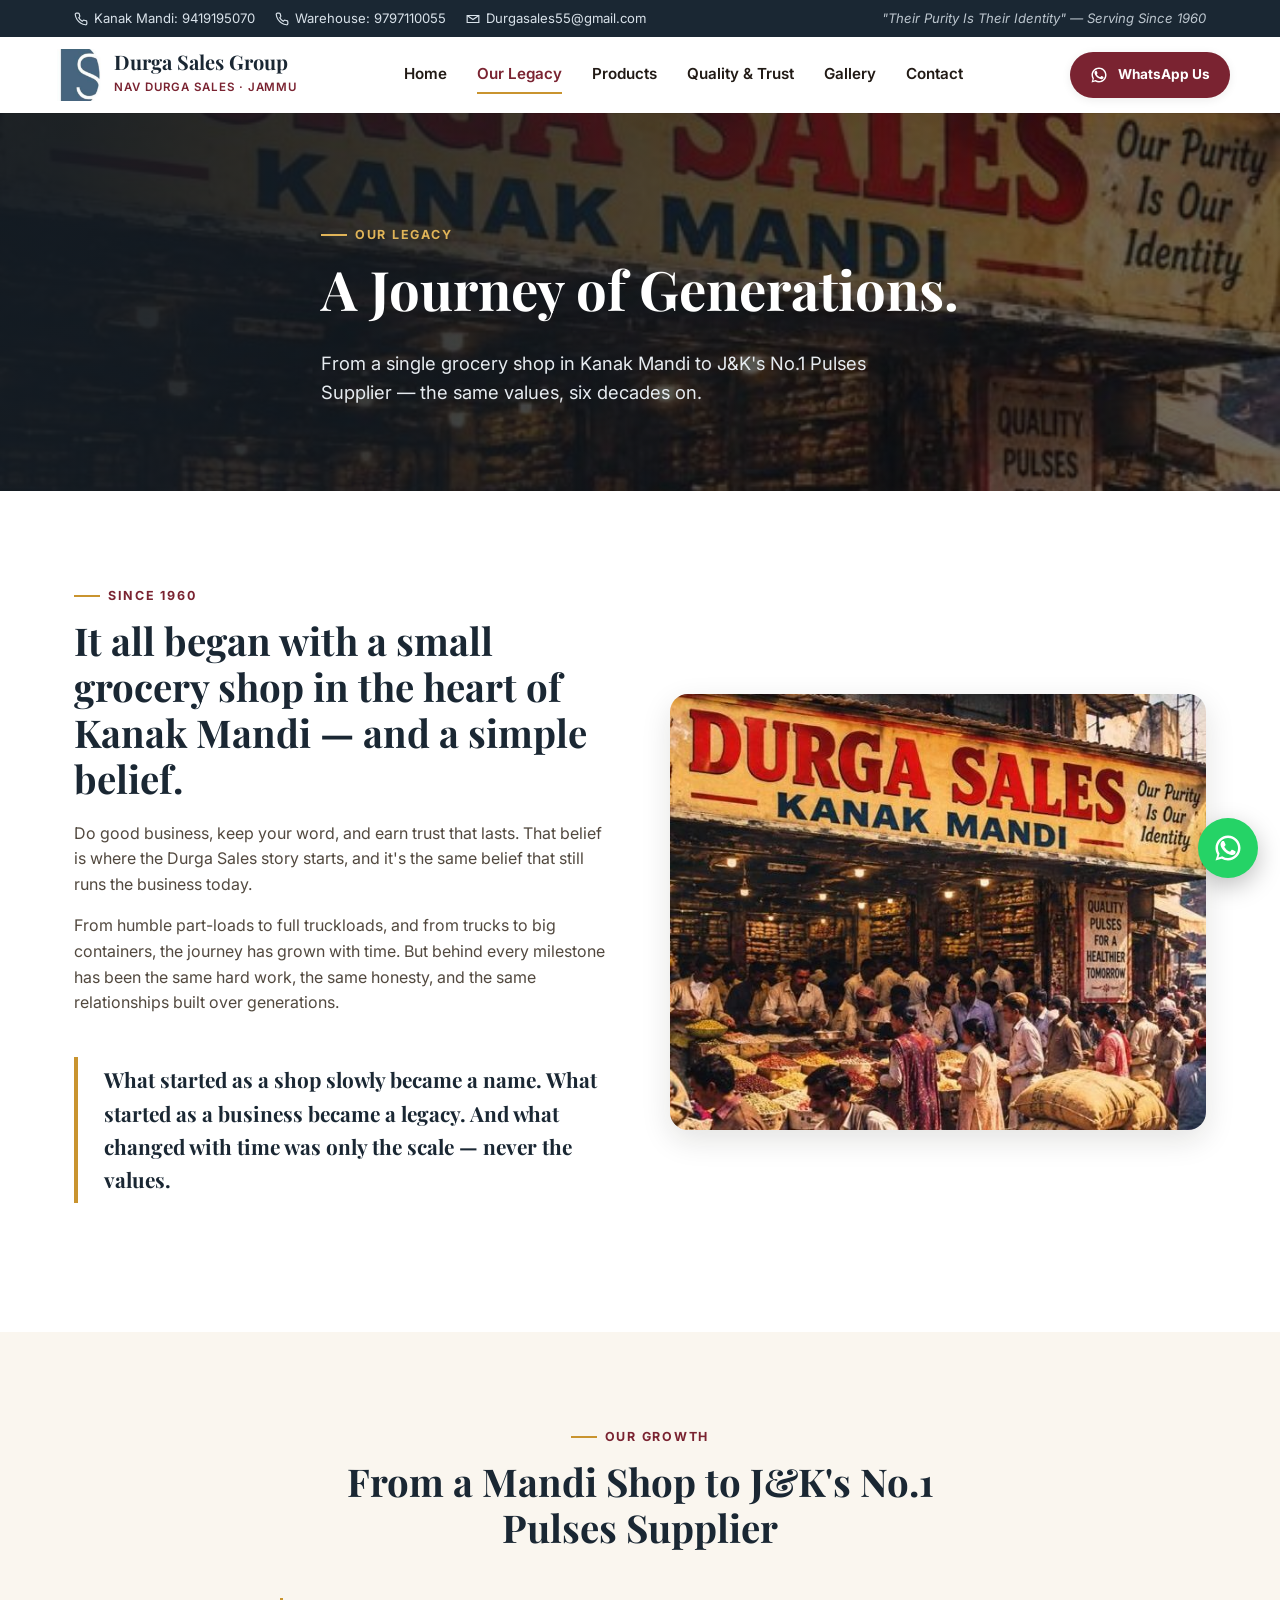
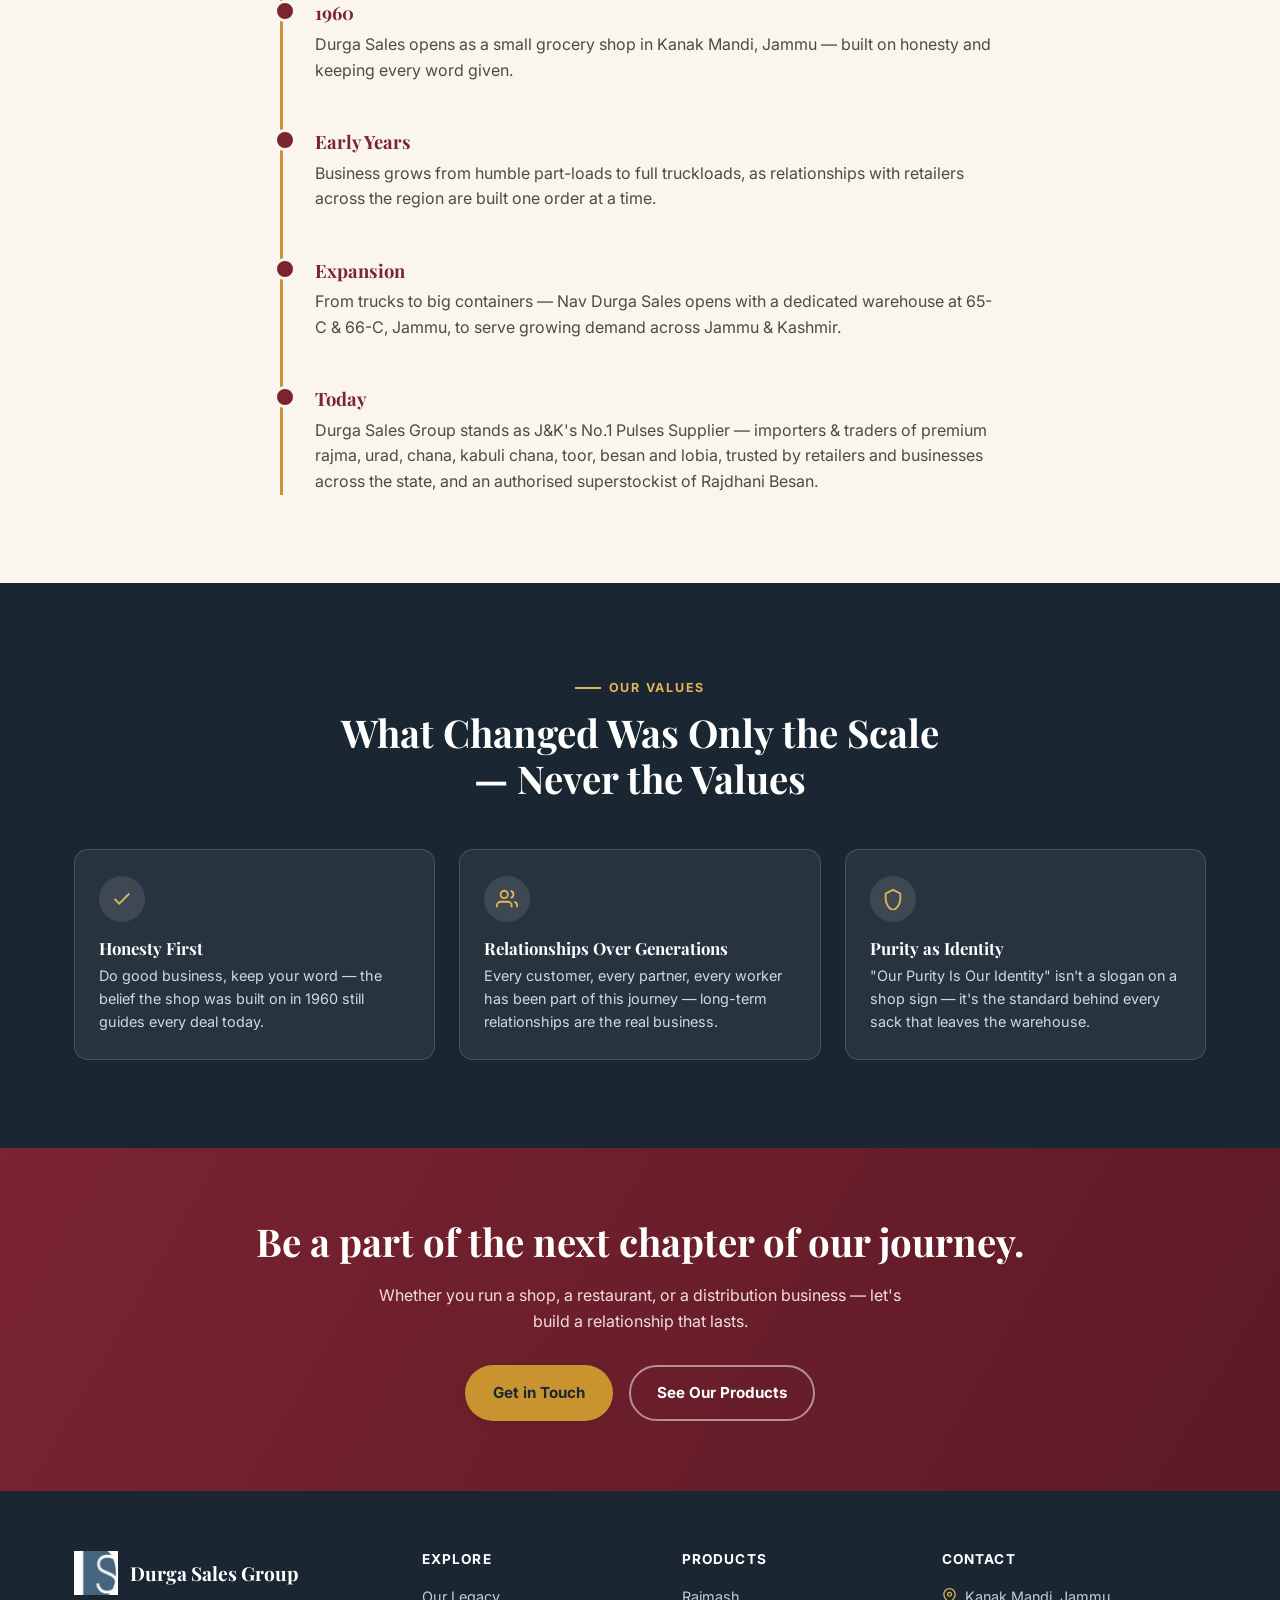
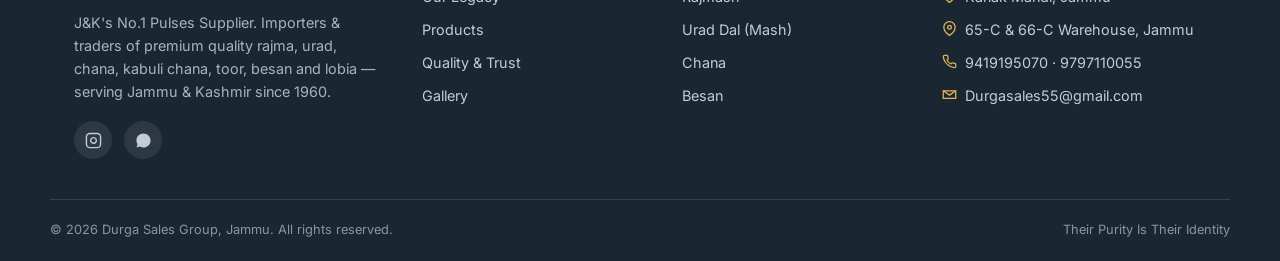
==== about.html @ c4bbbcdd "Build Durga Sales Group website: 6-page static site Multi-page static site (no framework, no build s" ====
<!doctype html>
<html lang="en">
<head>
<meta charset="utf-8">
<meta name="viewport" content="width=device-width, initial-scale=1">
<title>Our Legacy | Durga Sales Group, Jammu — Since 1960</title>
<meta name="description" content="From a small grocery shop in Kanak Mandi in 1960 to J&amp;K's No.1 Pulses Supplier — the story of Durga Sales Group, Jammu.">
<meta name="theme-color" content="#26394a">
<link rel="icon" type="image/png" sizes="32x32" href="assets/img/favicon-32.png">
<link rel="apple-touch-icon" href="assets/img/favicon-180.png">
<link rel="preconnect" href="https://fonts.googleapis.com">
<link rel="preconnect" href="https://fonts.gstatic.com" crossorigin>
<link href="https://fonts.googleapis.com/css2?family=Playfair+Display:wght@600;700;800&family=Inter:wght@400;500;600;700&display=swap" rel="stylesheet">
<link rel="stylesheet" href="assets/css/style.css">
</head>
<body>

<div class="topbar">
  <div class="container">
    <div class="topbar-links">
      <a href="tel:+919419195070"><svg viewBox="0 0 24 24" fill="none" stroke="currentColor" stroke-width="2"><path d="M22 16.92v3a2 2 0 0 1-2.18 2 19.79 19.79 0 0 1-8.63-3.07 19.5 19.5 0 0 1-6-6 19.79 19.79 0 0 1-3.07-8.67A2 2 0 0 1 4.11 2h3a2 2 0 0 1 2 1.72c.127.96.361 1.903.7 2.81a2 2 0 0 1-.45 2.11L8.09 9.91a16 16 0 0 0 6 6l1.27-1.27a2 2 0 0 1 2.11-.45c.907.339 1.85.573 2.81.7A2 2 0 0 1 22 16.92z"/></svg> Kanak Mandi: 9419195070</a>
      <a href="tel:+919797110055"><svg viewBox="0 0 24 24" fill="none" stroke="currentColor" stroke-width="2"><path d="M22 16.92v3a2 2 0 0 1-2.18 2 19.79 19.79 0 0 1-8.63-3.07 19.5 19.5 0 0 1-6-6 19.79 19.79 0 0 1-3.07-8.67A2 2 0 0 1 4.11 2h3a2 2 0 0 1 2 1.72c.127.96.361 1.903.7 2.81a2 2 0 0 1-.45 2.11L8.09 9.91a16 16 0 0 0 6 6l1.27-1.27a2 2 0 0 1 2.11-.45c.907.339 1.85.573 2.81.7A2 2 0 0 1 22 16.92z"/></svg> Warehouse: 9797110055</a>
      <a href="mailto:Durgasales55@gmail.com"><svg viewBox="0 0 24 24" fill="none" stroke="currentColor" stroke-width="2"><path d="M22 6 12 13 2 6"/><path d="M2 6h20v12H2z"/></svg> Durgasales55@gmail.com</a>
    </div>
    <div class="tagline">"Their Purity Is Their Identity" — Serving Since 1960</div>
  </div>
</div>

<header class="site-header">
  <div class="container nav-wrap">
    <a href="index.html" class="brand">
      <img src="assets/img/favicon-180.png" alt="Durga Sales logo mark">
      <span class="brand-text">
        <span class="name">Durga Sales Group</span>
        <span class="sub">Nav Durga Sales · Jammu</span>
      </span>
    </a>
    <nav class="main-nav">
      <a href="index.html">Home</a>
      <a href="about.html" class="active">Our Legacy</a>
      <a href="products.html">Products</a>
      <a href="quality.html">Quality &amp; Trust</a>
      <a href="gallery.html">Gallery</a>
      <a href="contact.html">Contact</a>
    </nav>
    <div class="nav-cta">
      <a class="btn btn-primary btn-sm" href="https://wa.me/919797110055" target="_blank" rel="noopener">
        <svg viewBox="0 0 24 24" fill="currentColor"><path d="M17.472 14.382c-.297-.149-1.758-.867-2.03-.967-.273-.099-.471-.148-.67.15-.197.297-.767.966-.94 1.164-.173.199-.347.223-.644.075-.297-.15-1.255-.463-2.39-1.475-.883-.788-1.48-1.761-1.653-2.059-.173-.297-.018-.458.13-.606.134-.133.298-.347.446-.52.149-.174.198-.298.298-.497.099-.198.05-.371-.025-.52-.075-.149-.669-1.612-.916-2.207-.242-.579-.487-.5-.669-.51-.173-.008-.371-.01-.57-.01-.198 0-.52.074-.792.372-.272.297-1.04 1.016-1.04 2.479 0 1.462 1.065 2.875 1.213 3.074.149.198 2.096 3.2 5.077 4.487.709.306 1.263.489 1.694.625.712.227 1.36.195 1.872.118.571-.085 1.758-.719 2.006-1.413.248-.694.248-1.288.173-1.413-.074-.124-.272-.198-.57-.347z"/><path d="M12.001 2C6.478 2 2 6.477 2 12c0 1.933.542 3.755 1.481 5.304L2 22l4.834-1.465A9.945 9.945 0 0 0 12.001 22C17.524 22 22 17.523 22 12S17.524 2 12.001 2zm0 18.05a8.03 8.03 0 0 1-4.312-1.253l-.31-.184-3.041.922.94-3.083-.202-.318A8.03 8.03 0 0 1 3.95 12c0-4.44 3.611-8.05 8.051-8.05 4.44 0 8.05 3.61 8.05 8.05 0 4.44-3.61 8.05-8.05 8.05z"/></svg>
        <span class="long">WhatsApp Us</span>
      </a>
      <button class="nav-toggle" aria-label="Toggle navigation"><span></span><span></span><span></span></button>
    </div>
  </div>
</header>

<section class="hero page-hero">
  <img class="bg-img" src="assets/img/story-mandi.jpg" alt="Durga Sales, Kanak Mandi, Jammu">
  <div class="container hero-inner">
    <div class="eyebrow">Our Legacy</div>
    <h1>A Journey of Generations.</h1>
    <p class="lead">From a single grocery shop in Kanak Mandi to J&amp;K's No.1 Pulses Supplier — the same values, six decades on.</p>
  </div>
</section>

<section class="section white">
  <div class="container">
    <div class="split">
      <div class="split-text">
        <div class="eyebrow">Since 1960</div>
        <h2>It all began with a small grocery shop in the heart of Kanak Mandi — and a simple belief.</h2>
        <p>Do good business, keep your word, and earn trust that lasts. That belief is where the Durga Sales story starts, and it's the same belief that still runs the business today.</p>
        <p>From humble part-loads to full truckloads, and from trucks to big containers, the journey has grown with time. But behind every milestone has been the same hard work, the same honesty, and the same relationships built over generations.</p>
        <p class="pull-quote">What started as a shop slowly became a name. What started as a business became a legacy. And what changed with time was only the scale — never the values.</p>
      </div>
      <div class="split-media">
        <img src="assets/img/story-mandi.jpg" alt="Durga Sales shopfront, Kanak Mandi, Jammu — our purity is our identity">
      </div>
    </div>
  </div>
</section>

<section class="section cream">
  <div class="container">
    <div class="section-head center">
      <div class="eyebrow">Our Growth</div>
      <h2>From a Mandi Shop to J&amp;K's No.1 Pulses Supplier</h2>
    </div>
    <div class="timeline" style="max-width:720px;margin:0 auto;">
      <div class="timeline-item">
        <span class="year">1960</span>
        <p style="margin:0;">Durga Sales opens as a small grocery shop in Kanak Mandi, Jammu — built on honesty and keeping every word given.</p>
      </div>
      <div class="timeline-item">
        <span class="year">Early Years</span>
        <p style="margin:0;">Business grows from humble part-loads to full truckloads, as relationships with retailers across the region are built one order at a time.</p>
      </div>
      <div class="timeline-item">
        <span class="year">Expansion</span>
        <p style="margin:0;">From trucks to big containers — Nav Durga Sales opens with a dedicated warehouse at 65-C &amp; 66-C, Jammu, to serve growing demand across Jammu &amp; Kashmir.</p>
      </div>
      <div class="timeline-item">
        <span class="year">Today</span>
        <p style="margin:0;">Durga Sales Group stands as J&amp;K's No.1 Pulses Supplier — importers &amp; traders of premium rajma, urad, chana, kabuli chana, toor, besan and lobia, trusted by retailers and businesses across the state, and an authorised superstockist of Rajdhani Besan.</p>
      </div>
    </div>
  </div>
</section>

<section class="section navy">
  <div class="container">
    <div class="section-head center">
      <div class="eyebrow">Our Values</div>
      <h2>What Changed Was Only the Scale — Never the Values</h2>
    </div>
    <div class="feature-grid">
      <div class="feature" style="background:rgba(255,255,255,0.06);border-color:rgba(255,255,255,0.15);">
        <div class="icon" style="background:rgba(255,255,255,0.1);"><svg viewBox="0 0 24 24" fill="none" stroke="currentColor" stroke-width="2" style="color:#e0b458"><path d="M20 6 9 17l-5-5"/></svg></div>
        <h3 style="color:#fff">Honesty First</h3>
        <p style="color:#cfd9e1">Do good business, keep your word — the belief the shop was built on in 1960 still guides every deal today.</p>
      </div>
      <div class="feature" style="background:rgba(255,255,255,0.06);border-color:rgba(255,255,255,0.15);">
        <div class="icon" style="background:rgba(255,255,255,0.1);"><svg viewBox="0 0 24 24" fill="none" stroke="currentColor" stroke-width="2" style="color:#e0b458"><path d="M17 21v-2a4 4 0 0 0-4-4H5a4 4 0 0 0-4 4v2"/><circle cx="9" cy="7" r="4"/><path d="M23 21v-2a4 4 0 0 0-3-3.87M16 3.13a4 4 0 0 1 0 7.75"/></svg></div>
        <h3 style="color:#fff">Relationships Over Generations</h3>
        <p style="color:#cfd9e1">Every customer, every partner, every worker has been part of this journey — long-term relationships are the real business.</p>
      </div>
      <div class="feature" style="background:rgba(255,255,255,0.06);border-color:rgba(255,255,255,0.15);">
        <div class="icon" style="background:rgba(255,255,255,0.1);"><svg viewBox="0 0 24 24" fill="none" stroke="currentColor" stroke-width="2" style="color:#e0b458"><path d="M12 2 4 6v6c0 5.55 3.84 10.74 8 12 4.16-1.26 8-6.45 8-12V6l-8-4z"/></svg></div>
        <h3 style="color:#fff">Purity as Identity</h3>
        <p style="color:#cfd9e1">"Our Purity Is Our Identity" isn't a slogan on a shop sign — it's the standard behind every sack that leaves the warehouse.</p>
      </div>
    </div>
  </div>
</section>

<section class="cta-band">
  <div class="container">
    <h2>Be a part of the next chapter of our journey.</h2>
    <p>Whether you run a shop, a restaurant, or a distribution business — let's build a relationship that lasts.</p>
    <div class="hero-actions">
      <a class="btn btn-gold" href="contact.html">Get in Touch</a>
      <a class="btn btn-ghost" href="products.html">See Our Products</a>
    </div>
  </div>
</section>

<footer class="site-footer">
  <div class="container footer-grid">
    <div>
      <div class="footer-brand">
        <img src="assets/img/favicon-180.png" alt="Durga Sales logo">
        <span>Durga Sales Group</span>
      </div>
      <p>J&amp;K's No.1 Pulses Supplier. Importers &amp; traders of premium quality rajma, urad, chana, kabuli chana, toor, besan and lobia — serving Jammu &amp; Kashmir since 1960.</p>
      <div class="footer-social">
        <a href="https://www.instagram.com/durgasalesjammu" target="_blank" rel="noopener" aria-label="Instagram"><svg viewBox="0 0 24 24" fill="none" stroke="currentColor" stroke-width="2"><rect x="2" y="2" width="20" height="20" rx="5"/><path d="M16 11.37A4 4 0 1 1 12.63 8 4 4 0 0 1 16 11.37z"/><path d="M17.5 6.5h.01"/></svg></a>
        <a href="https://wa.me/919797110055" target="_blank" rel="noopener" aria-label="WhatsApp"><svg viewBox="0 0 24 24" fill="currentColor"><path d="M12.001 2C6.478 2 2 6.477 2 12c0 1.933.542 3.755 1.481 5.304L2 22l4.834-1.465A9.945 9.945 0 0 0 12.001 22C17.524 22 22 17.523 22 12S17.524 2 12.001 2z"/></svg></a>
      </div>
    </div>
    <div>
      <h4>Explore</h4>
      <ul>
        <li><a href="about.html">Our Legacy</a></li>
        <li><a href="products.html">Products</a></li>
        <li><a href="quality.html">Quality &amp; Trust</a></li>
        <li><a href="gallery.html">Gallery</a></li>
      </ul>
    </div>
    <div>
      <h4>Products</h4>
      <ul>
        <li><a href="products.html#rajma">Rajmash</a></li>
        <li><a href="products.html#urad">Urad Dal (Mash)</a></li>
        <li><a href="products.html#chana">Chana</a></li>
        <li><a href="products.html#besan">Besan</a></li>
      </ul>
    </div>
    <div>
      <h4>Contact</h4>
      <ul>
        <li><svg viewBox="0 0 24 24" fill="none" stroke="currentColor" stroke-width="2"><path d="M21 10c0 7-9 13-9 13s-9-6-9-13a9 9 0 0 1 18 0z"/><circle cx="12" cy="10" r="3"/></svg> Kanak Mandi, Jammu</li>
        <li><svg viewBox="0 0 24 24" fill="none" stroke="currentColor" stroke-width="2"><path d="M21 10c0 7-9 13-9 13s-9-6-9-13a9 9 0 0 1 18 0z"/><circle cx="12" cy="10" r="3"/></svg> 65-C &amp; 66-C Warehouse, Jammu</li>
        <li><svg viewBox="0 0 24 24" fill="none" stroke="currentColor" stroke-width="2"><path d="M22 16.92v3a2 2 0 0 1-2.18 2 19.79 19.79 0 0 1-8.63-3.07 19.5 19.5 0 0 1-6-6 19.79 19.79 0 0 1-3.07-8.67A2 2 0 0 1 4.11 2h3a2 2 0 0 1 2 1.72c.127.96.361 1.903.7 2.81a2 2 0 0 1-.45 2.11L8.09 9.91a16 16 0 0 0 6 6l1.27-1.27a2 2 0 0 1 2.11-.45c.907.339 1.85.573 2.81.7A2 2 0 0 1 22 16.92z"/></svg> 9419195070 · 9797110055</li>
        <li><svg viewBox="0 0 24 24" fill="none" stroke="currentColor" stroke-width="2"><path d="M22 6 12 13 2 6"/><path d="M2 6h20v12H2z"/></svg> Durgasales55@gmail.com</li>
      </ul>
    </div>
  </div>
  <div class="container footer-bottom">
    <span>&copy; <span id="year"></span> Durga Sales Group, Jammu. All rights reserved.</span>
    <span>Their Purity Is Their Identity</span>
  </div>
</footer>

<a class="wa-float" href="https://wa.me/919797110055?text=Hello%20Durga%20Sales%2C%20I%27d%20like%20to%20enquire%20about%20bulk%20pulses%20supply." target="_blank" rel="noopener" aria-label="Chat on WhatsApp">
  <svg viewBox="0 0 24 24" fill="currentColor"><path d="M17.472 14.382c-.297-.149-1.758-.867-2.03-.967-.273-.099-.471-.148-.67.15-.197.297-.767.966-.94 1.164-.173.199-.347.223-.644.075-.297-.15-1.255-.463-2.39-1.475-.883-.788-1.48-1.761-1.653-2.059-.173-.297-.018-.458.13-.606.134-.133.298-.347.446-.52.149-.174.198-.298.298-.497.099-.198.05-.371-.025-.52-.075-.149-.669-1.612-.916-2.207-.242-.579-.487-.5-.669-.51-.173-.008-.371-.01-.57-.01-.198 0-.52.074-.792.372-.272.297-1.04 1.016-1.04 2.479 0 1.462 1.065 2.875 1.213 3.074.149.198 2.096 3.2 5.077 4.487.709.306 1.263.489 1.694.625.712.227 1.36.195 1.872.118.571-.085 1.758-.719 2.006-1.413.248-.694.248-1.288.173-1.413-.074-.124-.272-.198-.57-.347z"/><path d="M12.001 2C6.478 2 2 6.477 2 12c0 1.933.542 3.755 1.481 5.304L2 22l4.834-1.465A9.945 9.945 0 0 0 12.001 22C17.524 22 22 17.523 22 12S17.524 2 12.001 2zm0 18.05a8.03 8.03 0 0 1-4.312-1.253l-.31-.184-3.041.922.94-3.083-.202-.318A8.03 8.03 0 0 1 3.95 12c0-4.44 3.611-8.05 8.051-8.05 4.44 0 8.05 3.61 8.05 8.05 0 4.44-3.61 8.05-8.05 8.05z"/></svg>
</a>

<script src="assets/js/main.js"></script>
<script>document.getElementById("year").textContent = new Date().getFullYear();</script>
</body>
</html>
---- assets/css/style.css ----
/* ============================================================
   Durga Sales Group — Design System
   Palette pulled from the brand's own logo + product packaging
   ============================================================ */

:root {
  --navy: #3d5a74;
  --navy-dark: #26394a;
  --navy-darker: #1a2733;
  --maroon: #7a2331;
  --maroon-dark: #5c1a25;
  --gold: #c9942f;
  --gold-light: #e0b458;
  --cream: #faf6ef;
  --cream-dark: #f2ead9;
  --ink: #211a15;
  --ink-soft: #52493f;
  --white: #ffffff;
  --border: #e7ddc9;

  --shadow-sm: 0 2px 10px rgba(26, 22, 15, 0.08);
  --shadow-md: 0 10px 30px rgba(26, 22, 15, 0.12);
  --shadow-lg: 0 20px 60px rgba(26, 22, 15, 0.18);

  --font-head: "Playfair Display", Georgia, "Times New Roman", serif;
  --font-body: "Inter", -apple-system, BlinkMacSystemFont, "Segoe UI", sans-serif;

  --container: 1180px;
}

* { box-sizing: border-box; }
html { scroll-behavior: smooth; }

body {
  margin: 0;
  font-family: var(--font-body);
  color: var(--ink);
  background: var(--cream);
  line-height: 1.6;
  -webkit-font-smoothing: antialiased;
}

img { max-width: 100%; display: block; }
a { color: inherit; text-decoration: none; }
ul { margin: 0; padding: 0; list-style: none; }
section { position: relative; }

.container {
  max-width: var(--container);
  margin: 0 auto;
  padding: 0 24px;
}

h1, h2, h3, h4 {
  font-family: var(--font-head);
  font-weight: 700;
  color: var(--navy-darker);
  margin: 0 0 0.5em;
  line-height: 1.2;
}

h1 { font-size: clamp(2.1rem, 5vw, 3.4rem); }
h2 { font-size: clamp(1.7rem, 3.4vw, 2.4rem); }
h3 { font-size: 1.3rem; }
p { margin: 0 0 1em; color: var(--ink-soft); }

.eyebrow {
  display: inline-flex;
  align-items: center;
  gap: 8px;
  font-family: var(--font-body);
  font-weight: 700;
  font-size: 0.78rem;
  letter-spacing: 0.14em;
  text-transform: uppercase;
  color: var(--maroon);
  margin-bottom: 0.9em;
}
.eyebrow::before {
  content: "";
  width: 26px;
  height: 2px;
  background: var(--gold);
  display: inline-block;
}

.section-head {
  max-width: 640px;
  margin-bottom: 3rem;
}
.section-head.center { margin-left: auto; margin-right: auto; text-align: center; }
.section-head p { font-size: 1.05rem; }

/* ---------- Buttons ---------- */
.btn {
  display: inline-flex;
  align-items: center;
  gap: 10px;
  padding: 14px 26px;
  border-radius: 999px;
  font-weight: 700;
  font-size: 0.95rem;
  border: 2px solid transparent;
  cursor: pointer;
  transition: transform 0.15s ease, box-shadow 0.15s ease, background 0.15s ease, color 0.15s ease;
  white-space: nowrap;
}
.btn:hover { transform: translateY(-2px); }
.btn-primary { background: var(--maroon); color: var(--white); box-shadow: var(--shadow-sm); }
.btn-primary:hover { background: var(--maroon-dark); box-shadow: var(--shadow-md); }
.btn-ghost { background: transparent; color: var(--white); border-color: rgba(255,255,255,0.55); }
.btn-ghost:hover { background: rgba(255,255,255,0.12); border-color: var(--white); }
.btn-outline { background: transparent; color: var(--navy-darker); border-color: var(--navy-darker); }
.btn-outline:hover { background: var(--navy-darker); color: var(--white); }
.btn-gold { background: var(--gold); color: var(--navy-darker); box-shadow: var(--shadow-sm); }
.btn-gold:hover { background: var(--gold-light); }
.btn-sm { padding: 10px 18px; font-size: 0.85rem; }
.btn svg { width: 18px; height: 18px; flex-shrink: 0; }

/* ---------- Header ---------- */
.topbar {
  background: var(--navy-darker);
  color: #d9e2ea;
  font-size: 0.82rem;
}
.topbar .container {
  display: flex;
  justify-content: space-between;
  align-items: center;
  padding-top: 8px;
  padding-bottom: 8px;
  gap: 16px;
  flex-wrap: wrap;
}
.topbar-links { display: flex; gap: 20px; flex-wrap: wrap; }
.topbar-links a { display: inline-flex; align-items: center; gap: 6px; }
.topbar-links a:hover { color: var(--gold-light); }
.topbar svg { width: 14px; height: 14px; }
.topbar .tagline { font-style: italic; opacity: 0.85; }

header.site-header {
  background: var(--white);
  position: sticky;
  top: 0;
  z-index: 100;
  box-shadow: 0 1px 0 rgba(0,0,0,0.06);
}
.nav-wrap {
  display: flex;
  align-items: center;
  justify-content: space-between;
  padding: 12px 0;
  gap: 20px;
}
.brand {
  display: flex;
  align-items: center;
  gap: 12px;
}
.brand img { height: 52px; width: auto; }
.brand-text .name {
  font-family: var(--font-head);
  font-weight: 700;
  font-size: 1.25rem;
  color: var(--navy-darker);
  display: block;
  line-height: 1.1;
}
.brand-text .sub {
  font-size: 0.72rem;
  letter-spacing: 0.08em;
  text-transform: uppercase;
  color: var(--maroon);
  font-weight: 600;
}

nav.main-nav { display: flex; align-items: center; gap: 30px; }
nav.main-nav a {
  font-weight: 600;
  font-size: 0.95rem;
  color: var(--ink);
  padding: 6px 0;
  border-bottom: 2px solid transparent;
  transition: color 0.15s, border-color 0.15s;
}
nav.main-nav a:hover,
nav.main-nav a.active { color: var(--maroon); border-color: var(--gold); }

.nav-cta { display: flex; align-items: center; gap: 12px; }
.nav-toggle {
  display: none;
  background: none;
  border: none;
  cursor: pointer;
  padding: 6px;
}
.nav-toggle span {
  display: block;
  width: 26px;
  height: 3px;
  margin: 5px 0;
  background: var(--navy-darker);
  border-radius: 2px;
}

/* ---------- Hero ---------- */
.hero {
  position: relative;
  color: var(--white);
  overflow: hidden;
  min-height: 78vh;
  display: flex;
  align-items: center;
}
.hero .bg-img {
  position: absolute;
  inset: 0;
  width: 100%;
  height: 100%;
  object-fit: cover;
  object-position: center 30%;
  filter: brightness(0.55) saturate(1.05);
}
.hero::after {
  content: "";
  position: absolute;
  inset: 0;
  background: linear-gradient(100deg, rgba(20,28,36,0.92) 5%, rgba(20,28,36,0.55) 48%, rgba(20,28,36,0.25) 80%);
}
.hero-inner { position: relative; z-index: 2; padding: 90px 0; }
.hero .eyebrow { color: var(--gold-light); }
.hero .eyebrow::before { background: var(--gold-light); }
.hero h1 { color: var(--white); max-width: 760px; }
.hero p.lead { color: #e6ebf0; font-size: 1.15rem; max-width: 560px; }
.hero-actions { display: flex; gap: 16px; margin-top: 30px; flex-wrap: wrap; }
.hero-stats {
  display: flex;
  gap: 40px;
  margin-top: 56px;
  flex-wrap: wrap;
}
.hero-stats div strong {
  display: block;
  font-family: var(--font-head);
  font-size: 2rem;
  color: var(--gold-light);
}
.hero-stats div span { font-size: 0.85rem; color: #cdd7df; }

.page-hero {
  min-height: 42vh;
  padding-top: 40px;
}
.page-hero .hero-inner { padding: 60px 0; }

/* ---------- Trust strip ---------- */
.trust-strip {
  background: var(--navy-darker);
  padding: 26px 0;
}
.trust-strip ul {
  display: grid;
  grid-template-columns: repeat(6, 1fr);
  gap: 18px;
  text-align: center;
}
.trust-strip li {
  color: #dfe6ec;
  font-size: 0.85rem;
  font-weight: 600;
  display: flex;
  flex-direction: column;
  align-items: center;
  gap: 8px;
}
.trust-strip svg { width: 26px; height: 26px; color: var(--gold-light); }

/* ---------- Sections ---------- */
.section { padding: 88px 0; }
.section.tight { padding: 60px 0; }
.section.cream { background: var(--cream); }
.section.white { background: var(--white); }
.section.navy {
  background: var(--navy-darker);
  color: var(--white);
}
.section.navy h2, .section.navy h3 { color: var(--white); }
.section.navy p { color: #cfd9e1; }
.section.navy .eyebrow { color: var(--gold-light); }
.section.navy .eyebrow::before { background: var(--gold-light); }

/* Product cards */
.grid-cards {
  display: grid;
  grid-template-columns: repeat(auto-fit, minmax(250px, 1fr));
  gap: 28px;
}
.card {
  background: var(--white);
  border-radius: 16px;
  overflow: hidden;
  box-shadow: var(--shadow-sm);
  transition: transform 0.2s ease, box-shadow 0.2s ease;
  display: flex;
  flex-direction: column;
  border: 1px solid var(--border);
}
.card:hover { transform: translateY(-6px); box-shadow: var(--shadow-md); }
.card .thumb { aspect-ratio: 4/3; overflow: hidden; background: var(--cream-dark); }
.card .thumb img { width: 100%; height: 100%; object-fit: cover; object-position: top center; }
.card .thumb.icon-only {
  display: flex;
  align-items: center;
  justify-content: center;
  background: linear-gradient(135deg, var(--navy) 0%, var(--navy-darker) 100%);
}
.card .thumb.icon-only svg { width: 64px; height: 64px; color: var(--gold-light); }
.card-body { padding: 20px 22px 24px; display: flex; flex-direction: column; gap: 8px; flex: 1; }
.card-body .tag {
  font-size: 0.7rem;
  font-weight: 700;
  letter-spacing: 0.08em;
  text-transform: uppercase;
  color: var(--maroon);
}
.card-body h3 { margin-bottom: 2px; }
.card-body p { font-size: 0.92rem; margin-bottom: 6px; }
.card-body .btn { margin-top: auto; align-self: flex-start; }

/* Icon feature grid */
.feature-grid {
  display: grid;
  grid-template-columns: repeat(auto-fit, minmax(220px, 1fr));
  gap: 24px;
}
.feature {
  background: var(--white);
  border: 1px solid var(--border);
  border-radius: 14px;
  padding: 26px 24px;
}
.feature .icon {
  width: 46px;
  height: 46px;
  border-radius: 50%;
  background: var(--cream-dark);
  display: flex;
  align-items: center;
  justify-content: center;
  margin-bottom: 16px;
}
.feature .icon svg { width: 22px; height: 22px; color: var(--maroon); }
.feature h3 { font-size: 1.05rem; margin-bottom: 6px; }
.feature p { font-size: 0.9rem; margin: 0; }

/* Split / story sections */
.split {
  display: grid;
  grid-template-columns: 1fr 1fr;
  gap: 60px;
  align-items: center;
}
.split.reverse .split-media { order: 2; }
.split.reverse .split-text { order: 1; }
.split-media img { border-radius: 18px; box-shadow: var(--shadow-md); }
.split-media { position: relative; }
.split-media .badge {
  position: absolute;
  bottom: -20px;
  left: -20px;
  background: var(--white);
  border-radius: 14px;
  box-shadow: var(--shadow-md);
  padding: 16px 20px;
  display: flex;
  align-items: center;
  gap: 12px;
}
.split-media .badge strong { display: block; font-family: var(--font-head); font-size: 1.4rem; color: var(--maroon); }
.split-media .badge span { font-size: 0.78rem; color: var(--ink-soft); }

/* Brand strip */
.brand-strip {
  display: flex;
  flex-wrap: wrap;
  gap: 16px;
  justify-content: center;
}
.brand-pill {
  background: var(--white);
  border: 1px solid var(--border);
  border-radius: 999px;
  padding: 12px 22px;
  font-weight: 700;
  font-size: 0.9rem;
  color: var(--navy-darker);
  display: flex;
  align-items: center;
  gap: 8px;
  box-shadow: var(--shadow-sm);
}
.brand-pill .dot { width: 8px; height: 8px; border-radius: 50%; background: var(--maroon); }

/* Locations */
.loc-grid { display: grid; grid-template-columns: repeat(auto-fit, minmax(300px, 1fr)); gap: 26px; }
.loc-card {
  background: var(--white);
  border: 1px solid var(--border);
  border-radius: 16px;
  padding: 30px;
  color: var(--ink-soft);
}
.loc-card h3 { display: flex; align-items: center; gap: 10px; }
.section.navy .loc-card h3 { color: var(--navy-darker); }
.loc-card h3 svg { width: 20px; height: 20px; color: var(--maroon); }
.loc-card .addr { font-weight: 600; color: var(--ink); margin-bottom: 14px; }
.loc-card ul { display: flex; flex-direction: column; gap: 8px; margin-bottom: 18px; }
.loc-card li { display: flex; align-items: center; gap: 8px; font-size: 0.92rem; color: var(--ink-soft); }
.loc-card li svg { width: 16px; height: 16px; color: var(--gold); flex-shrink: 0; }
.loc-card .actions { display: flex; gap: 10px; flex-wrap: wrap; }
.map-embed {
  border-radius: 16px;
  overflow: hidden;
  border: 1px solid var(--border);
  box-shadow: var(--shadow-sm);
}
.map-embed iframe { width: 100%; height: 320px; border: 0; display: block; }

/* Timeline (About) */
.timeline { display: flex; flex-direction: column; gap: 0; border-left: 3px solid var(--gold); margin-left: 12px; }
.timeline-item { position: relative; padding: 0 0 44px 32px; }
.timeline-item:last-child { padding-bottom: 0; }
.timeline-item::before {
  content: "";
  position: absolute;
  left: -9.5px;
  top: 2px;
  width: 16px;
  height: 16px;
  border-radius: 50%;
  background: var(--maroon);
  border: 3px solid var(--cream);
}
.timeline-item .year {
  font-family: var(--font-head);
  color: var(--maroon);
  font-weight: 700;
  font-size: 1.15rem;
  display: block;
  margin-bottom: 4px;
}

/* Pull quote */
.pull-quote {
  border-left: 4px solid var(--gold);
  padding: 6px 0 6px 26px;
  font-family: var(--font-head);
  font-size: 1.3rem;
  color: var(--navy-darker);
  font-weight: 700;
  margin: 2em 0;
}

/* Gallery */
.gallery-grid {
  display: grid;
  grid-template-columns: repeat(auto-fit, minmax(230px, 1fr));
  gap: 16px;
}
.gallery-grid figure {
  margin: 0;
  border-radius: 14px;
  overflow: hidden;
  box-shadow: var(--shadow-sm);
  cursor: zoom-in;
  aspect-ratio: 4/5;
  position: relative;
}
.gallery-grid img { width: 100%; height: 100%; object-fit: cover; object-position: top center; transition: transform 0.3s ease; }
.gallery-grid figure:hover img { transform: scale(1.06); }
.gallery-grid figcaption {
  position: absolute;
  left: 0; right: 0; bottom: 0;
  padding: 14px 16px;
  background: linear-gradient(0deg, rgba(20,28,36,0.85), transparent);
  color: var(--white);
  font-size: 0.85rem;
  font-weight: 600;
}

.lightbox {
  position: fixed;
  inset: 0;
  background: rgba(15, 18, 22, 0.92);
  display: none;
  align-items: center;
  justify-content: center;
  z-index: 1000;
  padding: 40px 20px;
}
.lightbox.open { display: flex; }
.lightbox img { max-width: min(900px, 92vw); max-height: 86vh; border-radius: 10px; box-shadow: var(--shadow-lg); }
.lightbox .close {
  position: absolute;
  top: 24px;
  right: 30px;
  color: var(--white);
  font-size: 2rem;
  cursor: pointer;
  line-height: 1;
  background: none;
  border: none;
}

/* CTA band */
.cta-band {
  background: linear-gradient(120deg, var(--maroon) 0%, var(--maroon-dark) 100%);
  color: var(--white);
  text-align: center;
  padding: 70px 0;
}
.cta-band h2 { color: var(--white); }
.cta-band p { color: #f2dede; max-width: 560px; margin-left: auto; margin-right: auto; }
.cta-band .hero-actions { justify-content: center; }
.cta-band .btn-ghost { border-color: rgba(255,255,255,0.5); }

/* Form */
.form-card {
  background: var(--white);
  border: 1px solid var(--border);
  border-radius: 18px;
  padding: 36px;
  box-shadow: var(--shadow-sm);
}
.form-row { display: grid; grid-template-columns: 1fr 1fr; gap: 18px; margin-bottom: 18px; }
.form-row.full { grid-template-columns: 1fr; }
.field label { display: block; font-size: 0.82rem; font-weight: 700; margin-bottom: 6px; color: var(--navy-darker); }
.field input, .field select, .field textarea {
  width: 100%;
  padding: 12px 14px;
  border: 1px solid var(--border);
  border-radius: 10px;
  font-family: var(--font-body);
  font-size: 0.95rem;
  background: var(--cream);
  color: var(--ink);
}
.field textarea { resize: vertical; min-height: 100px; }
.field input:focus, .field select:focus, .field textarea:focus {
  outline: none;
  border-color: var(--maroon);
  background: var(--white);
}
.form-actions { display: flex; align-items: center; gap: 16px; flex-wrap: wrap; margin-top: 6px; }
.form-note { font-size: 0.82rem; color: var(--ink-soft); }

/* Footer */
footer.site-footer {
  background: var(--navy-darker);
  color: #c4ccd3;
  padding-top: 60px;
}
.footer-grid {
  display: grid;
  grid-template-columns: 1.4fr 1fr 1fr 1.2fr;
  gap: 40px;
  padding-bottom: 40px;
  border-bottom: 1px solid rgba(255,255,255,0.12);
}
.footer-grid h4 {
  color: var(--white);
  font-family: var(--font-body);
  font-size: 0.85rem;
  letter-spacing: 0.08em;
  text-transform: uppercase;
  margin-bottom: 18px;
}
.footer-brand { display: flex; align-items: center; gap: 12px; margin-bottom: 16px; }
.footer-brand img { height: 44px; }
.footer-brand span { font-family: var(--font-head); font-size: 1.2rem; color: var(--white); font-weight: 700; }
.footer-grid p { color: #a9b3ba; font-size: 0.9rem; }
.footer-grid ul { display: flex; flex-direction: column; gap: 10px; }
.footer-grid a { font-size: 0.9rem; color: #c4ccd3; }
.footer-grid a:hover { color: var(--gold-light); }
.footer-grid li { display: flex; gap: 8px; align-items: flex-start; font-size: 0.9rem; }
.footer-grid li svg { width: 15px; height: 15px; color: var(--gold-light); flex-shrink: 0; margin-top: 3px; }
.footer-social { display: flex; gap: 12px; margin-top: 18px; }
.footer-social a {
  width: 38px; height: 38px;
  border-radius: 50%;
  background: rgba(255,255,255,0.08);
  display: flex; align-items: center; justify-content: center;
}
.footer-social svg { width: 17px; height: 17px; }
.footer-bottom {
  display: flex;
  justify-content: space-between;
  align-items: center;
  padding: 20px 0;
  font-size: 0.8rem;
  color: #8b95a0;
  flex-wrap: wrap;
  gap: 10px;
}

/* WhatsApp floating button */
.wa-float {
  position: fixed;
  right: 22px;
  bottom: 22px;
  z-index: 200;
  width: 60px;
  height: 60px;
  border-radius: 50%;
  background: #25d366;
  display: flex;
  align-items: center;
  justify-content: center;
  box-shadow: 0 8px 24px rgba(0,0,0,0.25);
  animation: wa-pulse 2.4s infinite;
}
.wa-float svg { width: 30px; height: 30px; color: var(--white); }
@keyframes wa-pulse {
  0% { box-shadow: 0 8px 24px rgba(37,211,102,0.35); }
  50% { box-shadow: 0 8px 24px rgba(37,211,102,0.7); }
  100% { box-shadow: 0 8px 24px rgba(37,211,102,0.35); }
}

/* Breadcrumb-ish list marks for quality page */
.check-list { display: flex; flex-direction: column; gap: 14px; }
.check-list li { display: flex; gap: 12px; align-items: flex-start; font-weight: 600; color: var(--navy-darker); }
.check-list svg { width: 20px; height: 20px; color: var(--maroon); flex-shrink: 0; margin-top: 2px; }

/* Responsive */
@media (max-width: 960px) {
  .split { grid-template-columns: 1fr; gap: 32px; }
  .split.reverse .split-media { order: 1; }
  .split.reverse .split-text { order: 2; }
  .footer-grid { grid-template-columns: 1fr 1fr; }
  .trust-strip ul { grid-template-columns: repeat(3, 1fr); }
}

@media (max-width: 760px) {
  .topbar .tagline { display: none; }
  nav.main-nav {
    position: fixed;
    inset: 68px 0 0 0;
    background: var(--white);
    flex-direction: column;
    align-items: flex-start;
    padding: 26px 24px;
    gap: 6px;
    transform: translateX(100%);
    transition: transform 0.25s ease;
    overflow-y: auto;
  }
  nav.main-nav.open { transform: translateX(0); }
  nav.main-nav a { width: 100%; padding: 14px 0; border-bottom: 1px solid var(--border); }
  .nav-toggle { display: block; }
  .nav-cta .btn span.long { display: none; }
  .hero-stats { gap: 26px; }
  .footer-grid { grid-template-columns: 1fr; }
  .form-row { grid-template-columns: 1fr; }
}
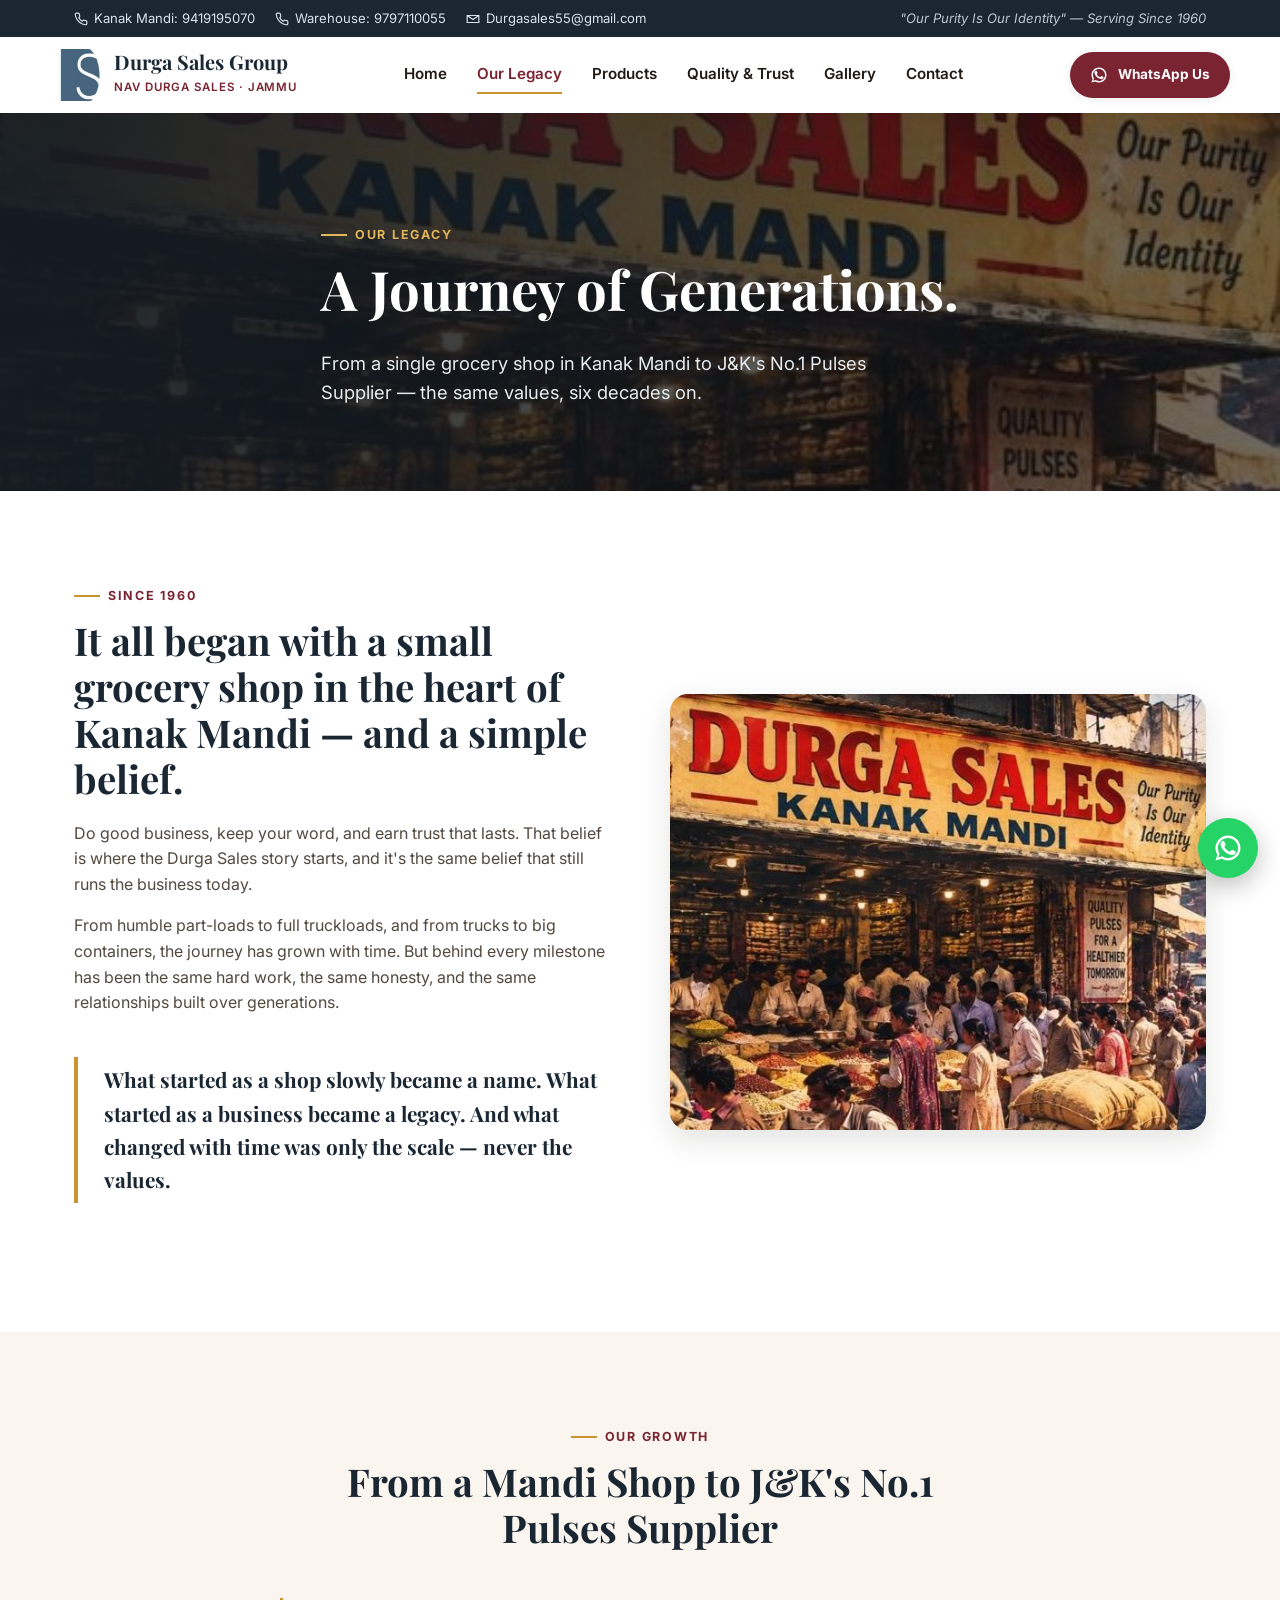
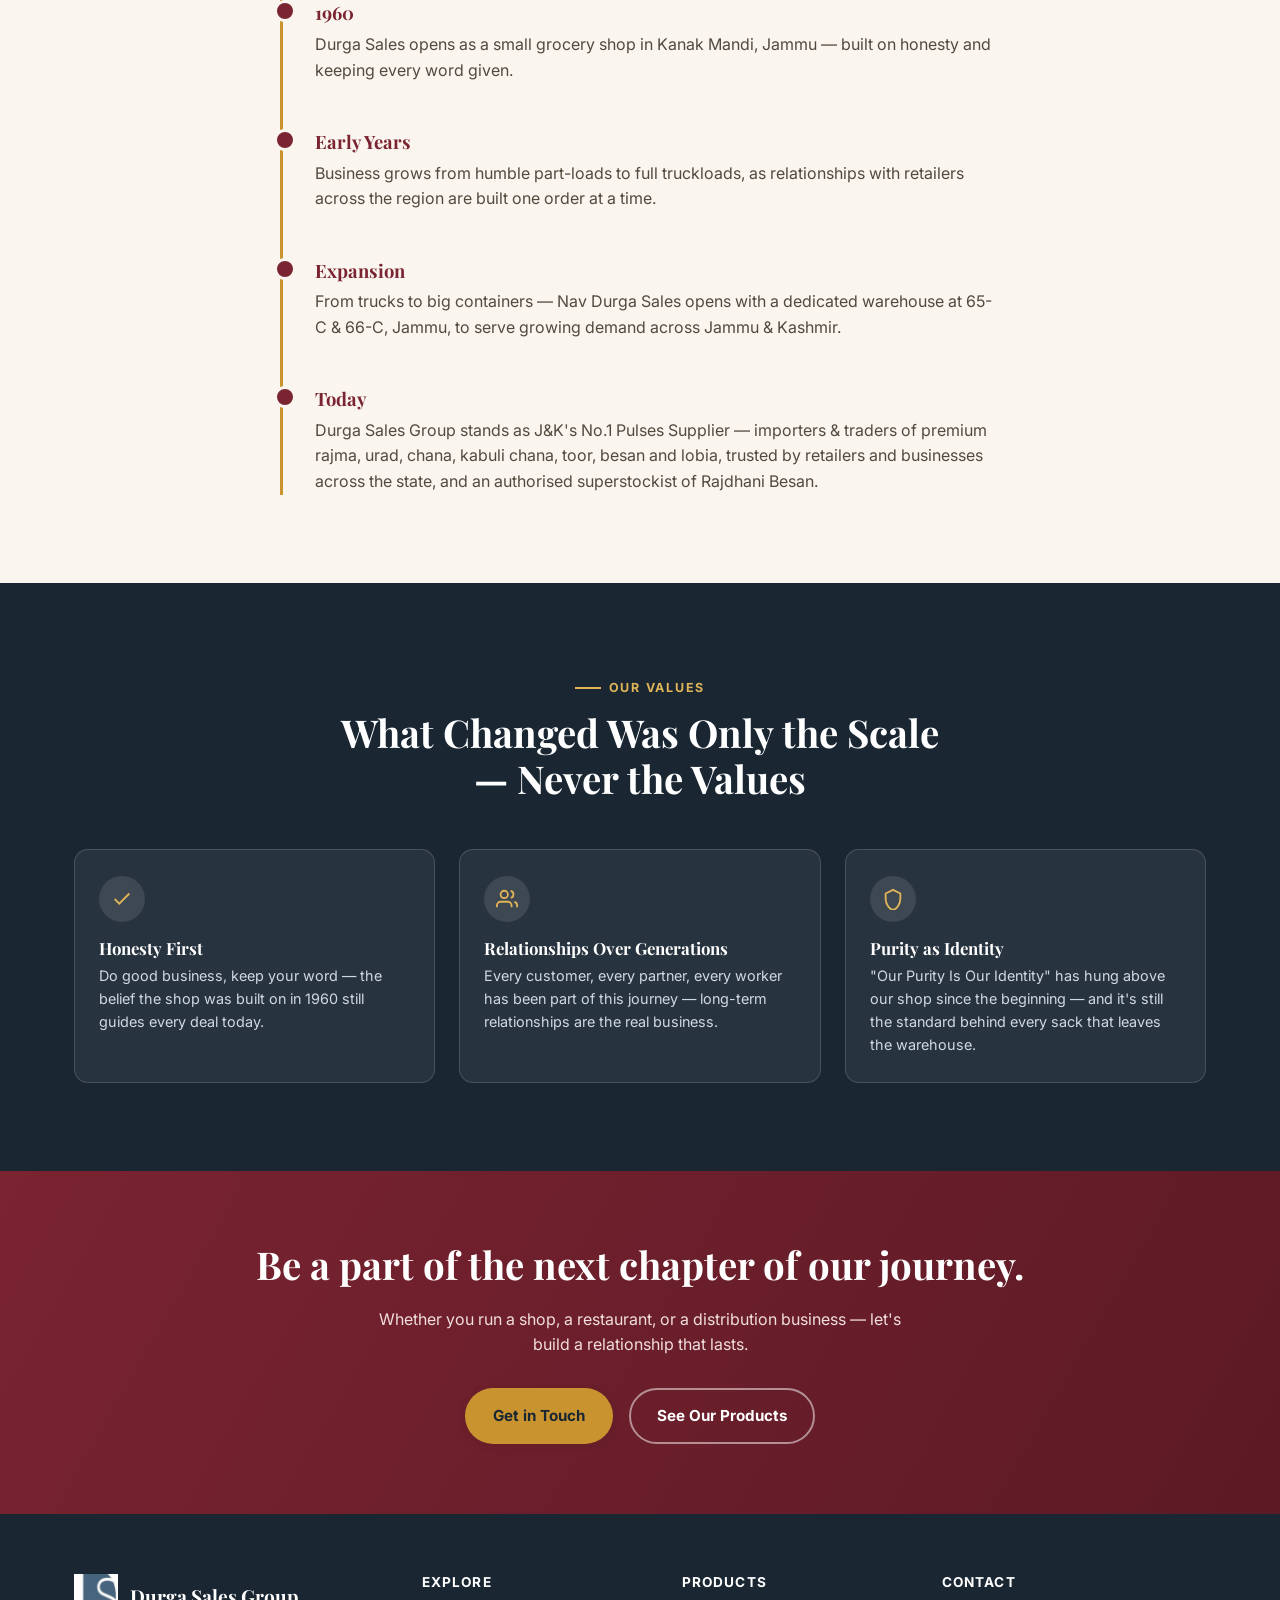
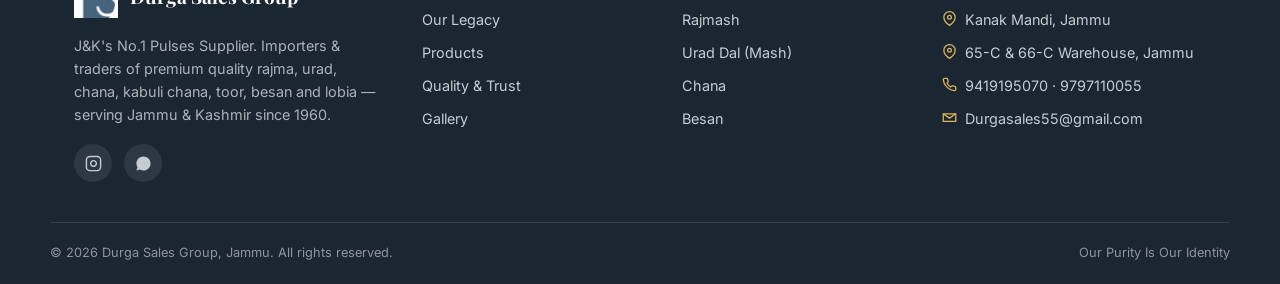
==== commit c17c162b: "Fix tagline: use "Our Purity Is Our Identity" consistently The site mixed two variants of the taglin" ====
--- a/about.html
+++ b/about.html
@@ -22,7 +22,7 @@
       <a href="tel:+919797110055"><svg viewBox="0 0 24 24" fill="none" stroke="currentColor" stroke-width="2"><path d="M22 16.92v3a2 2 0 0 1-2.18 2 19.79 19.79 0 0 1-8.63-3.07 19.5 19.5 0 0 1-6-6 19.79 19.79 0 0 1-3.07-8.67A2 2 0 0 1 4.11 2h3a2 2 0 0 1 2 1.72c.127.96.361 1.903.7 2.81a2 2 0 0 1-.45 2.11L8.09 9.91a16 16 0 0 0 6 6l1.27-1.27a2 2 0 0 1 2.11-.45c.907.339 1.85.573 2.81.7A2 2 0 0 1 22 16.92z"/></svg> Warehouse: 9797110055</a>
       <a href="mailto:Durgasales55@gmail.com"><svg viewBox="0 0 24 24" fill="none" stroke="currentColor" stroke-width="2"><path d="M22 6 12 13 2 6"/><path d="M2 6h20v12H2z"/></svg> Durgasales55@gmail.com</a>
     </div>
-    <div class="tagline">"Their Purity Is Their Identity" — Serving Since 1960</div>
+    <div class="tagline">"Our Purity Is Our Identity" — Serving Since 1960</div>
   </div>
 </div>
 
@@ -126,7 +126,7 @@
       <div class="feature" style="background:rgba(255,255,255,0.06);border-color:rgba(255,255,255,0.15);">
         <div class="icon" style="background:rgba(255,255,255,0.1);"><svg viewBox="0 0 24 24" fill="none" stroke="currentColor" stroke-width="2" style="color:#e0b458"><path d="M12 2 4 6v6c0 5.55 3.84 10.74 8 12 4.16-1.26 8-6.45 8-12V6l-8-4z"/></svg></div>
         <h3 style="color:#fff">Purity as Identity</h3>
-        <p style="color:#cfd9e1">"Our Purity Is Our Identity" isn't a slogan on a shop sign — it's the standard behind every sack that leaves the warehouse.</p>
+        <p style="color:#cfd9e1">"Our Purity Is Our Identity" has hung above our shop since the beginning — and it's still the standard behind every sack that leaves the warehouse.</p>
       </div>
     </div>
   </div>
@@ -186,7 +186,7 @@
   </div>
   <div class="container footer-bottom">
     <span>&copy; <span id="year"></span> Durga Sales Group, Jammu. All rights reserved.</span>
-    <span>Their Purity Is Their Identity</span>
+    <span>Our Purity Is Our Identity</span>
   </div>
 </footer>
 
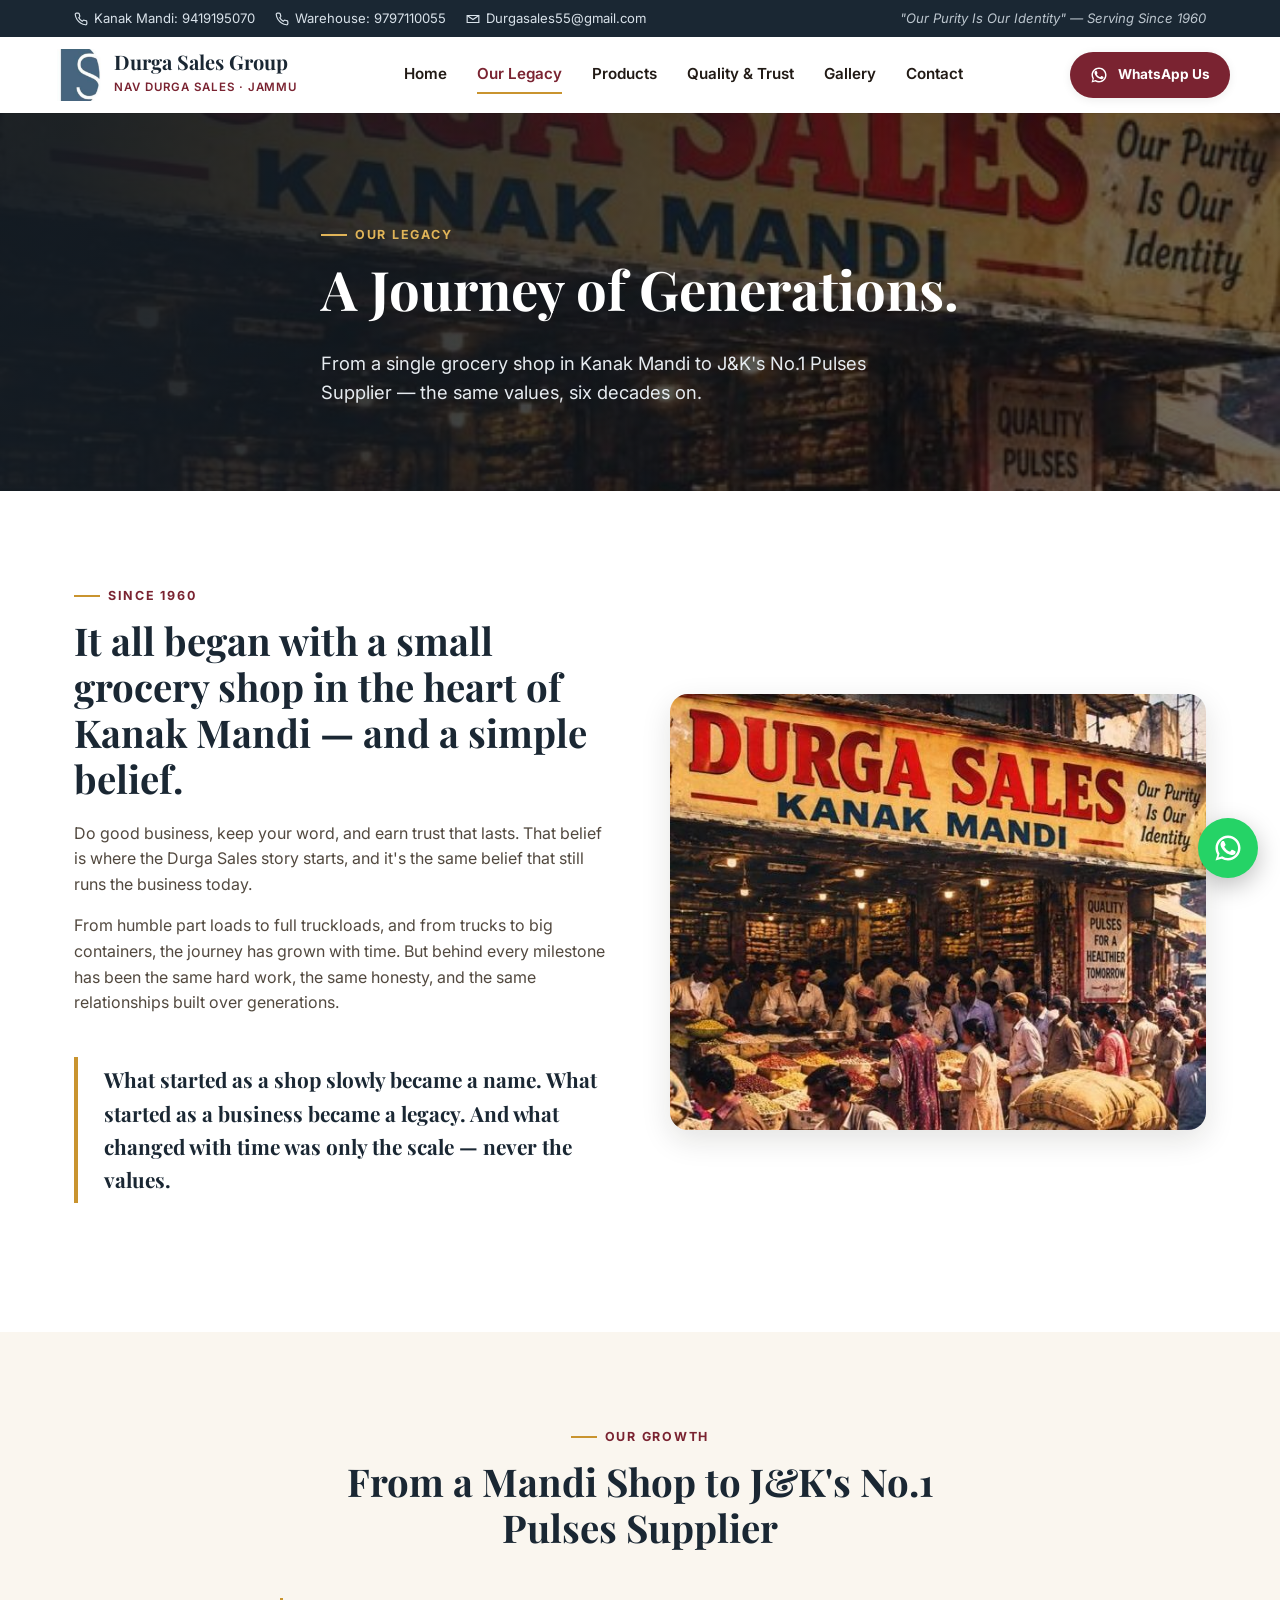
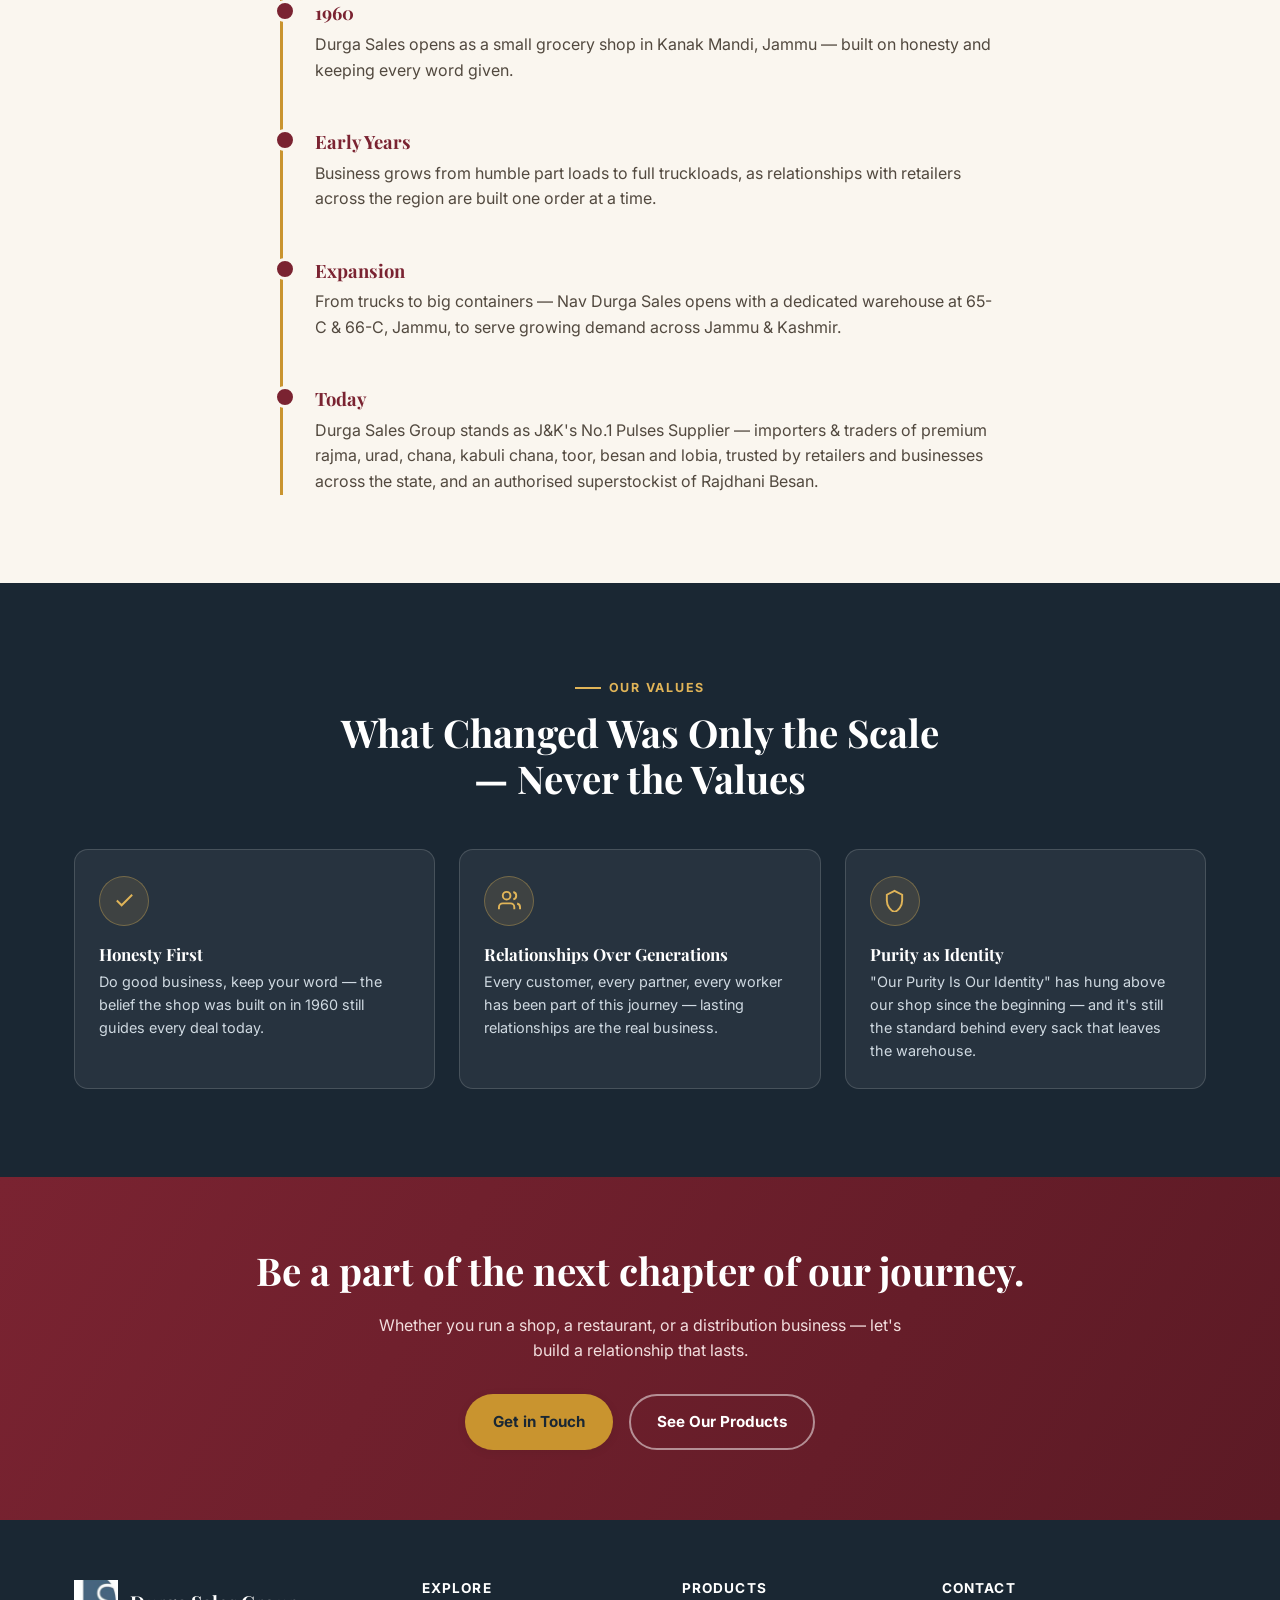
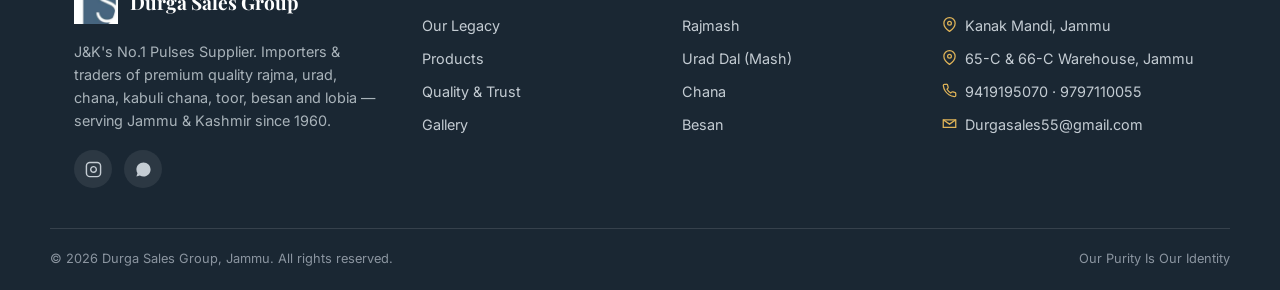
==== commit 6b9085f3: "Polish trust-badge copy and remove hyphenated labels - Removed hyphens from tag/label text (Latest-D" ====
--- a/about.html
+++ b/about.html
@@ -69,7 +69,7 @@
         <div class="eyebrow">Since 1960</div>
         <h2>It all began with a small grocery shop in the heart of Kanak Mandi — and a simple belief.</h2>
         <p>Do good business, keep your word, and earn trust that lasts. That belief is where the Durga Sales story starts, and it's the same belief that still runs the business today.</p>
-        <p>From humble part-loads to full truckloads, and from trucks to big containers, the journey has grown with time. But behind every milestone has been the same hard work, the same honesty, and the same relationships built over generations.</p>
+        <p>From humble part loads to full truckloads, and from trucks to big containers, the journey has grown with time. But behind every milestone has been the same hard work, the same honesty, and the same relationships built over generations.</p>
         <p class="pull-quote">What started as a shop slowly became a name. What started as a business became a legacy. And what changed with time was only the scale — never the values.</p>
       </div>
       <div class="split-media">
@@ -92,7 +92,7 @@
       </div>
       <div class="timeline-item">
         <span class="year">Early Years</span>
-        <p style="margin:0;">Business grows from humble part-loads to full truckloads, as relationships with retailers across the region are built one order at a time.</p>
+        <p style="margin:0;">Business grows from humble part loads to full truckloads, as relationships with retailers across the region are built one order at a time.</p>
       </div>
       <div class="timeline-item">
         <span class="year">Expansion</span>
@@ -114,17 +114,17 @@
     </div>
     <div class="feature-grid">
       <div class="feature" style="background:rgba(255,255,255,0.06);border-color:rgba(255,255,255,0.15);">
-        <div class="icon" style="background:rgba(255,255,255,0.1);"><svg viewBox="0 0 24 24" fill="none" stroke="currentColor" stroke-width="2" style="color:#e0b458"><path d="M20 6 9 17l-5-5"/></svg></div>
+        <div class="icon" style="background:rgba(224,180,88,0.12);border:1px solid rgba(224,180,88,0.35);"><svg viewBox="0 0 24 24" fill="none" stroke="currentColor" stroke-width="2" style="color:#e0b458"><path d="M20 6 9 17l-5-5"/></svg></div>
         <h3 style="color:#fff">Honesty First</h3>
         <p style="color:#cfd9e1">Do good business, keep your word — the belief the shop was built on in 1960 still guides every deal today.</p>
       </div>
       <div class="feature" style="background:rgba(255,255,255,0.06);border-color:rgba(255,255,255,0.15);">
-        <div class="icon" style="background:rgba(255,255,255,0.1);"><svg viewBox="0 0 24 24" fill="none" stroke="currentColor" stroke-width="2" style="color:#e0b458"><path d="M17 21v-2a4 4 0 0 0-4-4H5a4 4 0 0 0-4 4v2"/><circle cx="9" cy="7" r="4"/><path d="M23 21v-2a4 4 0 0 0-3-3.87M16 3.13a4 4 0 0 1 0 7.75"/></svg></div>
+        <div class="icon" style="background:rgba(224,180,88,0.12);border:1px solid rgba(224,180,88,0.35);"><svg viewBox="0 0 24 24" fill="none" stroke="currentColor" stroke-width="2" style="color:#e0b458"><path d="M17 21v-2a4 4 0 0 0-4-4H5a4 4 0 0 0-4 4v2"/><circle cx="9" cy="7" r="4"/><path d="M23 21v-2a4 4 0 0 0-3-3.87M16 3.13a4 4 0 0 1 0 7.75"/></svg></div>
         <h3 style="color:#fff">Relationships Over Generations</h3>
-        <p style="color:#cfd9e1">Every customer, every partner, every worker has been part of this journey — long-term relationships are the real business.</p>
+        <p style="color:#cfd9e1">Every customer, every partner, every worker has been part of this journey — lasting relationships are the real business.</p>
       </div>
       <div class="feature" style="background:rgba(255,255,255,0.06);border-color:rgba(255,255,255,0.15);">
-        <div class="icon" style="background:rgba(255,255,255,0.1);"><svg viewBox="0 0 24 24" fill="none" stroke="currentColor" stroke-width="2" style="color:#e0b458"><path d="M12 2 4 6v6c0 5.55 3.84 10.74 8 12 4.16-1.26 8-6.45 8-12V6l-8-4z"/></svg></div>
+        <div class="icon" style="background:rgba(224,180,88,0.12);border:1px solid rgba(224,180,88,0.35);"><svg viewBox="0 0 24 24" fill="none" stroke="currentColor" stroke-width="2" style="color:#e0b458"><path d="M12 2 4 6v6c0 5.55 3.84 10.74 8 12 4.16-1.26 8-6.45 8-12V6l-8-4z"/></svg></div>
         <h3 style="color:#fff">Purity as Identity</h3>
         <p style="color:#cfd9e1">"Our Purity Is Our Identity" has hung above our shop since the beginning — and it's still the standard behind every sack that leaves the warehouse.</p>
       </div>
--- a/assets/css/style.css
+++ b/assets/css/style.css
@@ -256,7 +256,8 @@
 /* ---------- Trust strip ---------- */
 .trust-strip {
   background: var(--navy-darker);
-  padding: 26px 0;
+  border-top: 1px solid rgba(224, 180, 88, 0.25);
+  padding: 34px 0;
 }
 .trust-strip ul {
   display: grid;
@@ -265,15 +266,37 @@
   text-align: center;
 }
 .trust-strip li {
-  color: #dfe6ec;
-  font-size: 0.85rem;
-  font-weight: 600;
+  position: relative;
+  color: #eef2f5;
+  font-size: 0.78rem;
+  font-weight: 700;
+  letter-spacing: 0.05em;
+  text-transform: uppercase;
   display: flex;
   flex-direction: column;
   align-items: center;
-  gap: 8px;
-}
-.trust-strip svg { width: 26px; height: 26px; color: var(--gold-light); }
+  gap: 12px;
+}
+.trust-strip li:not(:last-child)::after {
+  content: "";
+  position: absolute;
+  top: 8px;
+  right: -9px;
+  width: 1px;
+  height: 34px;
+  background: rgba(255, 255, 255, 0.12);
+}
+.trust-strip .badge-ring {
+  width: 52px;
+  height: 52px;
+  border-radius: 50%;
+  border: 1px solid rgba(224, 180, 88, 0.4);
+  background: rgba(224, 180, 88, 0.08);
+  display: flex;
+  align-items: center;
+  justify-content: center;
+}
+.trust-strip svg { width: 22px; height: 22px; color: var(--gold-light); }
 
 /* ---------- Sections ---------- */
 .section { padding: 88px 0; }
@@ -340,16 +363,17 @@
   padding: 26px 24px;
 }
 .feature .icon {
-  width: 46px;
-  height: 46px;
+  width: 50px;
+  height: 50px;
   border-radius: 50%;
-  background: var(--cream-dark);
+  background: linear-gradient(150deg, var(--cream-dark) 0%, #eddfc0 100%);
+  border: 1px solid rgba(201, 148, 47, 0.3);
   display: flex;
   align-items: center;
   justify-content: center;
-  margin-bottom: 16px;
-}
-.feature .icon svg { width: 22px; height: 22px; color: var(--maroon); }
+  margin-bottom: 18px;
+}
+.feature .icon svg { width: 23px; height: 23px; color: var(--maroon); }
 .feature h3 { font-size: 1.05rem; margin-bottom: 6px; }
 .feature p { font-size: 0.9rem; margin: 0; }
 
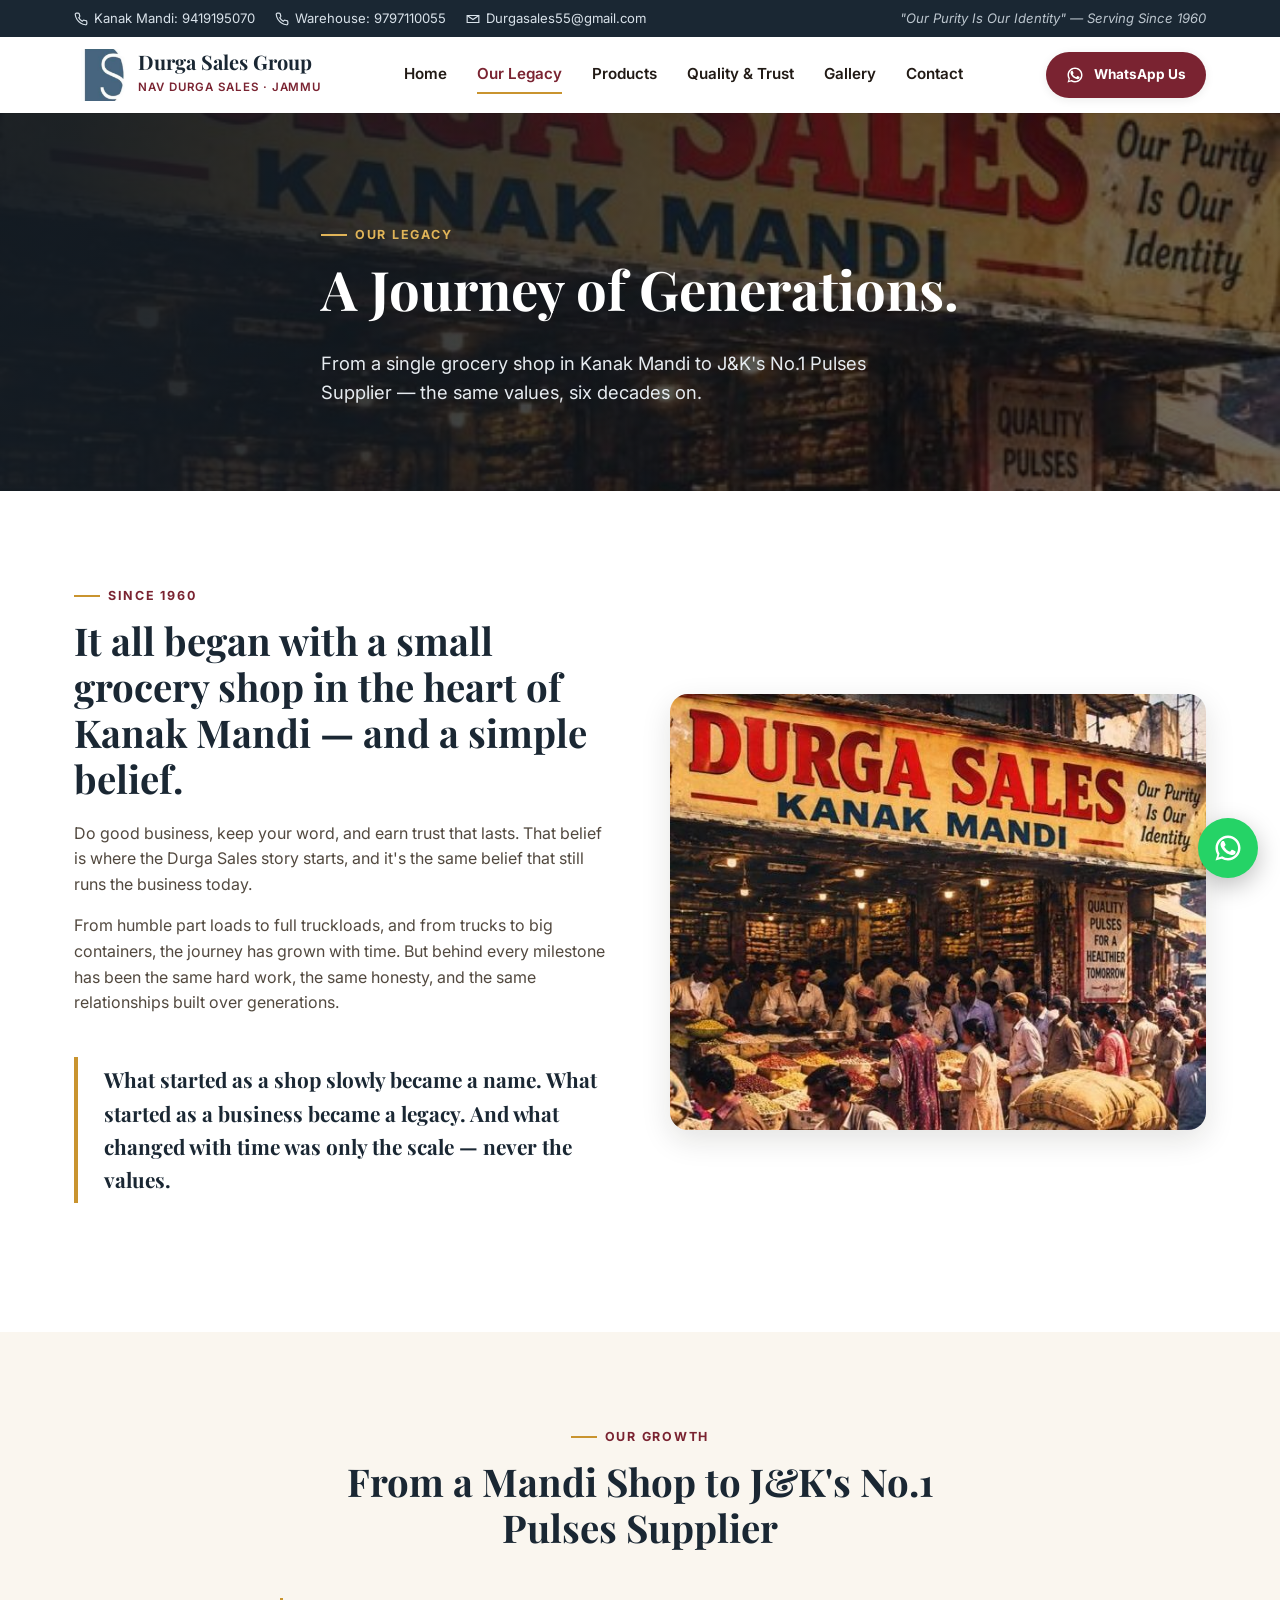
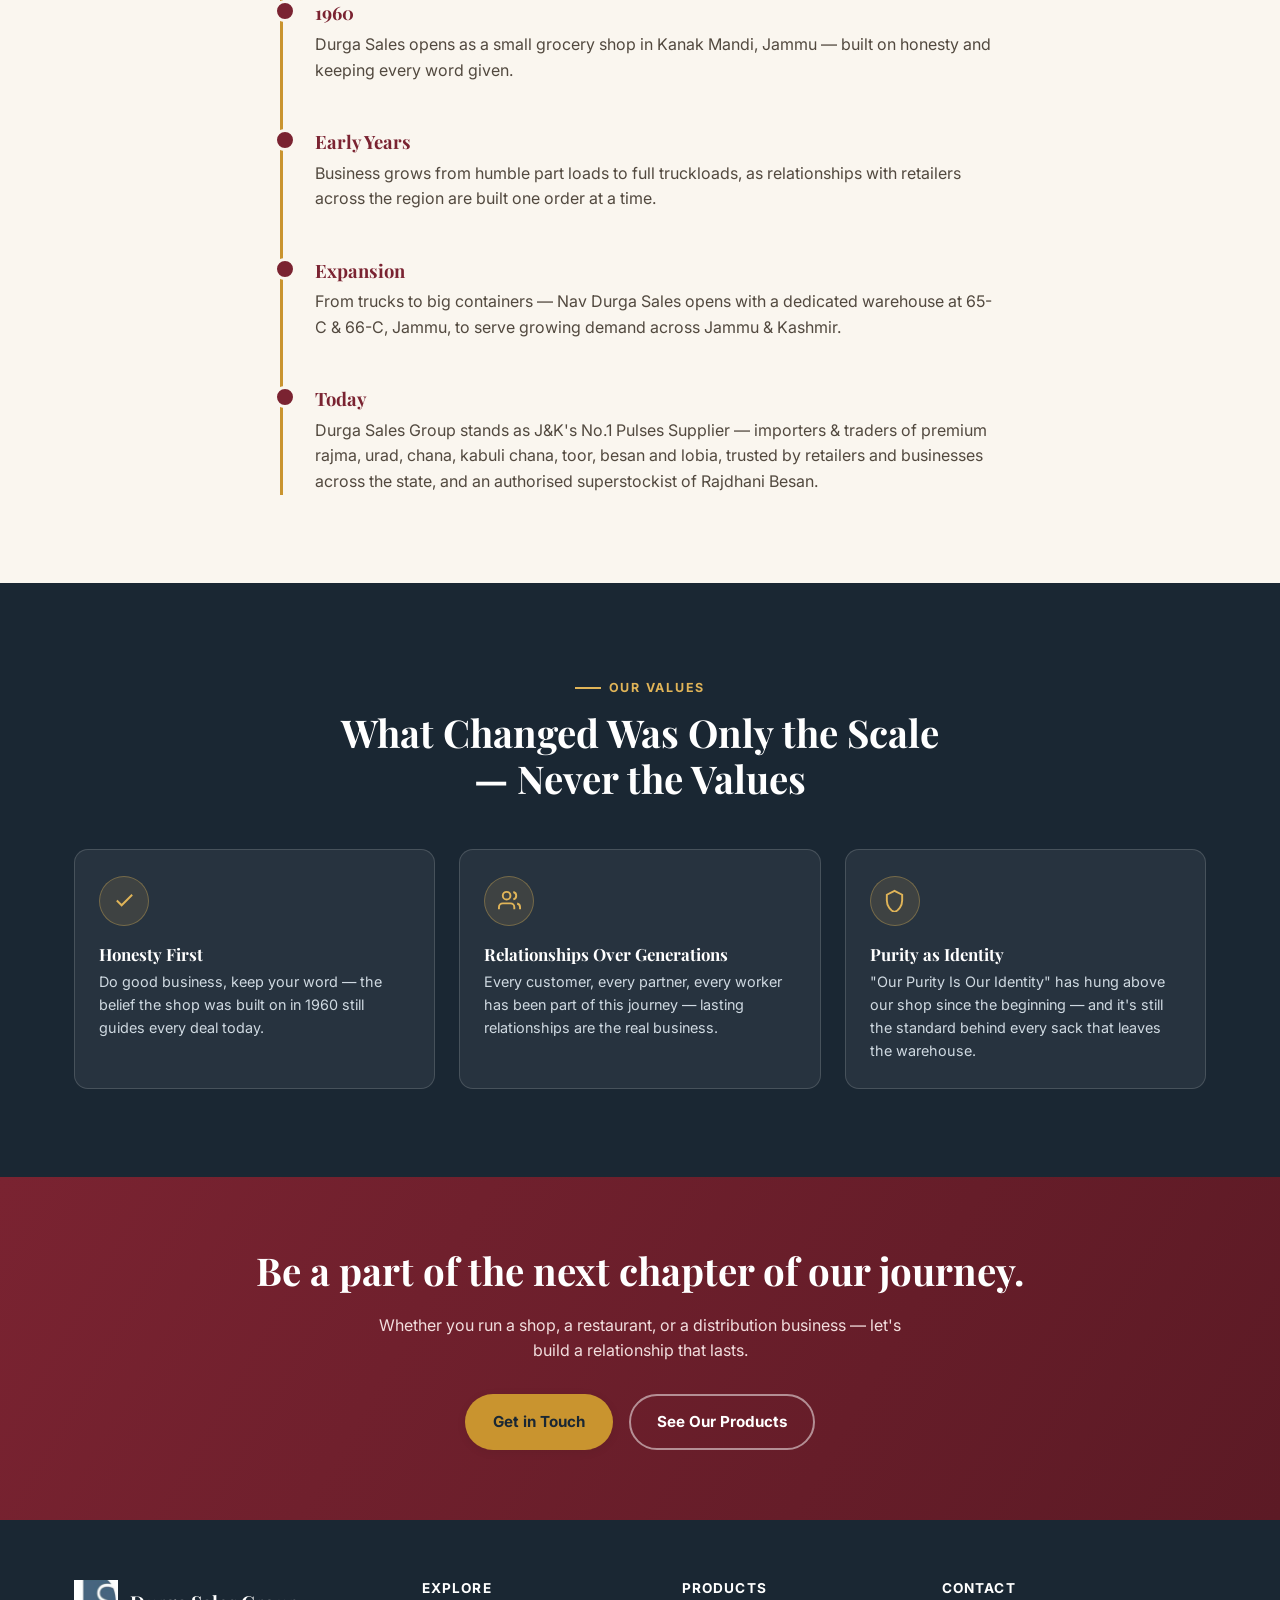
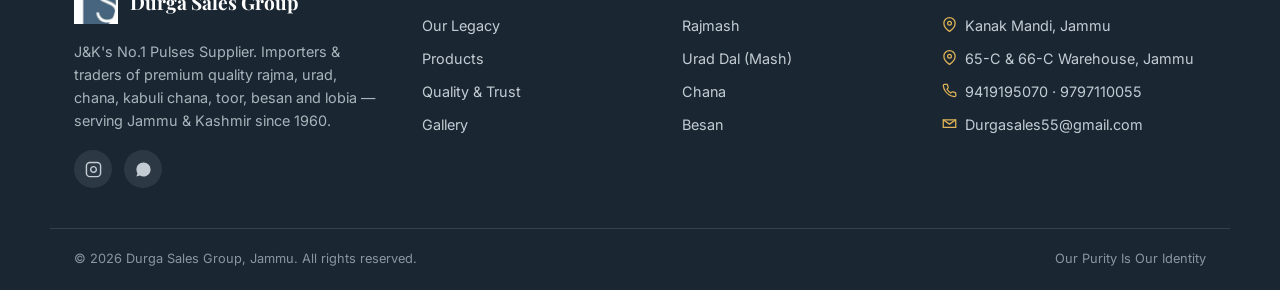
==== commit bf7c60bf: "Make the site properly phone-friendly - Phones get a fixed Call / WhatsApp bar instead of the floati" ====
--- a/about.html
+++ b/about.html
@@ -190,6 +190,11 @@
   </div>
 </footer>
 
+<nav class="m-bar" aria-label="Quick contact">
+  <a href="tel:+919419195070"><svg viewBox="0 0 24 24" fill="none" stroke="currentColor" stroke-width="2" aria-hidden="true"><path d="M22 16.9v3a2 2 0 0 1-2.2 2 19.8 19.8 0 0 1-8.6-3.1 19.5 19.5 0 0 1-6-6A19.8 19.8 0 0 1 2.1 4.2 2 2 0 0 1 4.1 2h3a2 2 0 0 1 2 1.7c.1 1 .4 1.9.7 2.8a2 2 0 0 1-.5 2.1L8.1 9.9a16 16 0 0 0 6 6l1.3-1.3a2 2 0 0 1 2.1-.4c.9.3 1.8.6 2.8.7a2 2 0 0 1 1.7 2Z"/></svg>Call</a>
+  <a href="https://wa.me/919797110055?text=Hello%20Durga%20Sales%2C%20I%27d%20like%20to%20enquire%20about%20bulk%20pulses%20supply." target="_blank" rel="noopener"><svg viewBox="0 0 24 24" fill="currentColor" aria-hidden="true"><path d="M12 2a10 10 0 0 0-8.5 15.3L2 22l4.8-1.5A10 10 0 1 0 12 2Zm0 18.1a8.1 8.1 0 0 1-4.3-1.3l-.3-.2-2.9.9.9-2.8-.2-.3A8.1 8.1 0 1 1 12 20.1Zm4.5-6c-.2-.1-1.5-.7-1.7-.8-.2-.1-.4-.1-.6.1l-.8 1c-.1.2-.3.2-.5.1a6.6 6.6 0 0 1-3.3-2.9c-.2-.4.2-.4.7-1.3.1-.2 0-.3 0-.5l-.8-1.8c-.2-.5-.4-.4-.6-.4h-.5a1 1 0 0 0-.7.3 3 3 0 0 0-.9 2.2 5.2 5.2 0 0 0 1.1 2.7 11.8 11.8 0 0 0 4.5 4c1.7.7 2.3.8 3.2.6.5-.1 1.5-.6 1.7-1.2.2-.6.2-1.1.2-1.2-.1-.1-.2-.2-.5-.3Z"/></svg>WhatsApp</a>
+</nav>
+
 <a class="wa-float" href="https://wa.me/919797110055?text=Hello%20Durga%20Sales%2C%20I%27d%20like%20to%20enquire%20about%20bulk%20pulses%20supply." target="_blank" rel="noopener" aria-label="Chat on WhatsApp">
   <svg viewBox="0 0 24 24" fill="currentColor"><path d="M17.472 14.382c-.297-.149-1.758-.867-2.03-.967-.273-.099-.471-.148-.67.15-.197.297-.767.966-.94 1.164-.173.199-.347.223-.644.075-.297-.15-1.255-.463-2.39-1.475-.883-.788-1.48-1.761-1.653-2.059-.173-.297-.018-.458.13-.606.134-.133.298-.347.446-.52.149-.174.198-.298.298-.497.099-.198.05-.371-.025-.52-.075-.149-.669-1.612-.916-2.207-.242-.579-.487-.5-.669-.51-.173-.008-.371-.01-.57-.01-.198 0-.52.074-.792.372-.272.297-1.04 1.016-1.04 2.479 0 1.462 1.065 2.875 1.213 3.074.149.198 2.096 3.2 5.077 4.487.709.306 1.263.489 1.694.625.712.227 1.36.195 1.872.118.571-.085 1.758-.719 2.006-1.413.248-.694.248-1.288.173-1.413-.074-.124-.272-.198-.57-.347z"/><path d="M12.001 2C6.478 2 2 6.477 2 12c0 1.933.542 3.755 1.481 5.304L2 22l4.834-1.465A9.945 9.945 0 0 0 12.001 22C17.524 22 22 17.523 22 12S17.524 2 12.001 2zm0 18.05a8.03 8.03 0 0 1-4.312-1.253l-.31-.184-3.041.922.94-3.083-.202-.318A8.03 8.03 0 0 1 3.95 12c0-4.44 3.611-8.05 8.051-8.05 4.44 0 8.05 3.61 8.05 8.05 0 4.44-3.61 8.05-8.05 8.05z"/></svg>
 </a>
--- a/assets/css/style.css
+++ b/assets/css/style.css
@@ -1,3 +1,37 @@
+@font-face {
+  font-family: "Stardos Stencil";
+  src: url("../fonts/stardos-stencil-700.woff2") format("woff2");
+  font-weight: 700;
+  font-display: swap;
+}
+@font-face {
+  font-family: "Tiro Devanagari";
+  src: url("../fonts/tiro-devanagari.woff2") format("woff2");
+  font-display: swap;
+  unicode-range: U+0900-097F, U+1CD0-1CF9, U+200C-200D, U+25CC, U+A830-A839, U+A8E0-A8FF;
+}
+@font-face {
+  font-family: "Kalam";
+  src: url("../fonts/kalam-latin-400.woff2") format("woff2");
+  font-weight: 400;
+  font-display: swap;
+  unicode-range: U+0000-00FF, U+2000-206F, U+20B9, U+2212;
+}
+@font-face {
+  font-family: "Kalam";
+  src: url("../fonts/kalam-latin-700.woff2") format("woff2");
+  font-weight: 700;
+  font-display: swap;
+  unicode-range: U+0000-00FF, U+2000-206F, U+20B9, U+2212;
+}
+@font-face {
+  font-family: "Kalam";
+  src: url("../fonts/kalam-devanagari-400.woff2") format("woff2");
+  font-weight: 400;
+  font-display: swap;
+  unicode-range: U+0900-097F, U+1CD0-1CF9, U+200C-200D, U+25CC, U+A8E0-A8FF;
+}
+
 /* ============================================================
    Durga Sales Group — Design System
    Palette pulled from the brand's own logo + product packaging
@@ -149,7 +183,7 @@
   display: flex;
   align-items: center;
   justify-content: space-between;
-  padding: 12px 0;
+  padding-top: 12px; padding-bottom: 12px;
   gap: 20px;
 }
 .brand {
@@ -227,7 +261,7 @@
   inset: 0;
   background: linear-gradient(100deg, rgba(20,28,36,0.92) 5%, rgba(20,28,36,0.55) 48%, rgba(20,28,36,0.25) 80%);
 }
-.hero-inner { position: relative; z-index: 2; padding: 90px 0; }
+.hero-inner { position: relative; z-index: 2; padding-top: 90px; padding-bottom: 90px; }
 .hero .eyebrow { color: var(--gold-light); }
 .hero .eyebrow::before { background: var(--gold-light); }
 .hero h1 { color: var(--white); max-width: 760px; }
@@ -251,7 +285,7 @@
   min-height: 42vh;
   padding-top: 40px;
 }
-.page-hero .hero-inner { padding: 60px 0; }
+.page-hero .hero-inner { padding-top: 60px; padding-bottom: 60px; }
 
 /* ---------- Trust strip ---------- */
 .trust-strip {
@@ -620,12 +654,14 @@
   display: flex;
   justify-content: space-between;
   align-items: center;
-  padding: 20px 0;
+  padding-top: 20px; padding-bottom: 20px;
   font-size: 0.8rem;
   color: #8b95a0;
   flex-wrap: wrap;
   gap: 10px;
 }
+
+.m-bar { display: none; }
 
 /* WhatsApp floating button */
 .wa-float {
@@ -650,6 +686,51 @@
   100% { box-shadow: 0 8px 24px rgba(37,211,102,0.35); }
 }
 
+/* Jute-sack stencil ribbon */
+.jute {
+  overflow: hidden;
+  background-color: #b89663;
+  background-image:
+    repeating-linear-gradient(0deg, rgba(80, 55, 25, 0.16) 0 1px, transparent 1px 4px),
+    repeating-linear-gradient(90deg, rgba(80, 55, 25, 0.18) 0 1px, transparent 1px 4px),
+    repeating-linear-gradient(90deg, rgba(255, 240, 210, 0.12) 0 2px, transparent 2px 7px);
+  border-top: 2px dashed rgba(60, 40, 18, 0.35);
+  border-bottom: 2px dashed rgba(60, 40, 18, 0.35);
+  padding: 16px 0;
+  color: rgba(35, 22, 10, 0.82);
+}
+.jute-track { display: flex; width: max-content; animation: jute-slide 48s linear infinite; }
+.jute-track span { font-family: "Stardos Stencil", Impact, sans-serif; font-weight: 700; font-size: 1.35rem; letter-spacing: 0.14em; white-space: nowrap; padding-right: 2.2em; }
+.jute-track i { font-style: normal; font-family: "Tiro Devanagari", "Noto Serif Devanagari", serif; font-weight: 400; letter-spacing: 0; margin-left: 0.5em; opacity: 0.8; }
+@keyframes jute-slide { to { transform: translateX(-50%); } }
+@media (prefers-reduced-motion: reduce) { .jute-track { animation: none; } }
+
+/* Aaj ka bhav: chalkboard rate list */
+.section.rates { background: var(--cream-dark); }
+.board {
+  max-width: 680px;
+  margin: 0 auto;
+  background:
+    radial-gradient(ellipse at 20% 15%, rgba(255,255,255,.07), transparent 55%),
+    radial-gradient(ellipse at 80% 90%, rgba(255,255,255,.05), transparent 50%),
+    #1f2a25;
+  border: 14px solid #6b4a2b;
+  border-image: linear-gradient(135deg, #82603c, #5a3d22 40%, #7a5634 70%, #4f3520) 1;
+  box-shadow: inset 0 0 40px rgba(0,0,0,.45), var(--shadow-lg);
+  color: #eeebe2;
+  font-family: "Kalam", "Segoe Print", cursive;
+  padding: 26px clamp(18px, 4vw, 34px) 22px;
+}
+.board-title { display: flex; justify-content: space-between; align-items: baseline; gap: 12px; flex-wrap: wrap; border-bottom: 2px dashed rgba(238,235,226,.35); padding-bottom: 10px; margin-bottom: 6px; }
+.board-title span { font-size: 2rem; line-height: 1.2; }
+.board-title small { font-size: 1.05rem; opacity: .75; }
+.board ul { list-style: none; margin: 0; padding: 0; }
+.board li a { display: flex; justify-content: space-between; align-items: baseline; gap: 12px; padding: 10px 4px; border-bottom: 1px dashed rgba(238,235,226,.18); font-size: 1.3rem; transition: background .2s; }
+.board li a:hover { background: rgba(255,255,255,.06); }
+.board li small { font-size: .95rem; opacity: .6; margin-left: 6px; }
+.board .ask { color: #f1d27a; font-size: 1.1rem; white-space: nowrap; }
+.board-foot { margin: 16px 0 0; font-size: 1.05rem; color: #eeebe2; opacity: .8; line-height: 1.45; }
+
 /* Breadcrumb-ish list marks for quality page */
 .check-list { display: flex; flex-direction: column; gap: 14px; }
 .check-list li { display: flex; gap: 12px; align-items: flex-start; font-weight: 600; color: var(--navy-darker); }
@@ -665,7 +746,7 @@
 }
 
 @media (max-width: 760px) {
-  .topbar .tagline { display: none; }
+  .topbar { display: none; }
   nav.main-nav {
     position: fixed;
     inset: 68px 0 0 0;
@@ -682,7 +763,46 @@
   nav.main-nav a { width: 100%; padding: 14px 0; border-bottom: 1px solid var(--border); }
   .nav-toggle { display: block; }
   .nav-cta .btn span.long { display: none; }
-  .hero-stats { gap: 26px; }
+  .hero-stats { gap: 22px; margin-top: 34px; }
   .footer-grid { grid-template-columns: 1fr; }
   .form-row { grid-template-columns: 1fr; }
-}
+
+  /* Tighten vertical rhythm so mobile isn't all dead scroll space */
+  .section { padding: 52px 0; }
+  .section.tight { padding: 36px 0; }
+  .section-head { margin-bottom: 2rem; }
+  .hero-inner { padding-top: 44px; padding-bottom: 44px; }
+  .page-hero .hero-inner { padding-top: 40px; padding-bottom: 40px; }
+  .trust-strip { padding: 26px 0; }
+  .cta-band { padding: 48px 0; }
+
+  /* Smaller, tighter-to-corner FAB so it clips less body text */
+  /* phones: a fixed Call / WhatsApp bar replaces the floating button so nothing gets covered */
+  .wa-float { display: none; }
+  .nav-cta .btn { display: none; }
+  .m-bar {
+    display: grid;
+    grid-template-columns: 1fr 1fr;
+    position: fixed;
+    left: 0;
+    right: 0;
+    bottom: 0;
+    z-index: 200;
+    height: calc(58px + env(safe-area-inset-bottom));
+    padding-bottom: env(safe-area-inset-bottom);
+    background: var(--navy-darker);
+    box-shadow: 0 -6px 20px rgba(0,0,0,.18);
+  }
+  .m-bar a { display: flex; align-items: center; justify-content: center; gap: 10px; color: var(--white); font-weight: 700; font-size: 1rem; }
+  .m-bar a + a { background: #1f8f4e; }
+  .m-bar svg { width: 20px; height: 20px; }
+  footer.site-footer { padding-bottom: calc(58px + env(safe-area-inset-bottom)); }
+}
+
+/* Narrow phones: the 3-col trust-strip pins the last column's text to the
+   right edge, exactly where the fixed WhatsApp button sits. Stack it so
+   labels stay centered and clear of that corner instead. */
+@media (max-width: 480px) {
+  .trust-strip ul { grid-template-columns: 1fr; gap: 24px; }
+  .trust-strip li:not(:last-child)::after { display: none; }
+}
